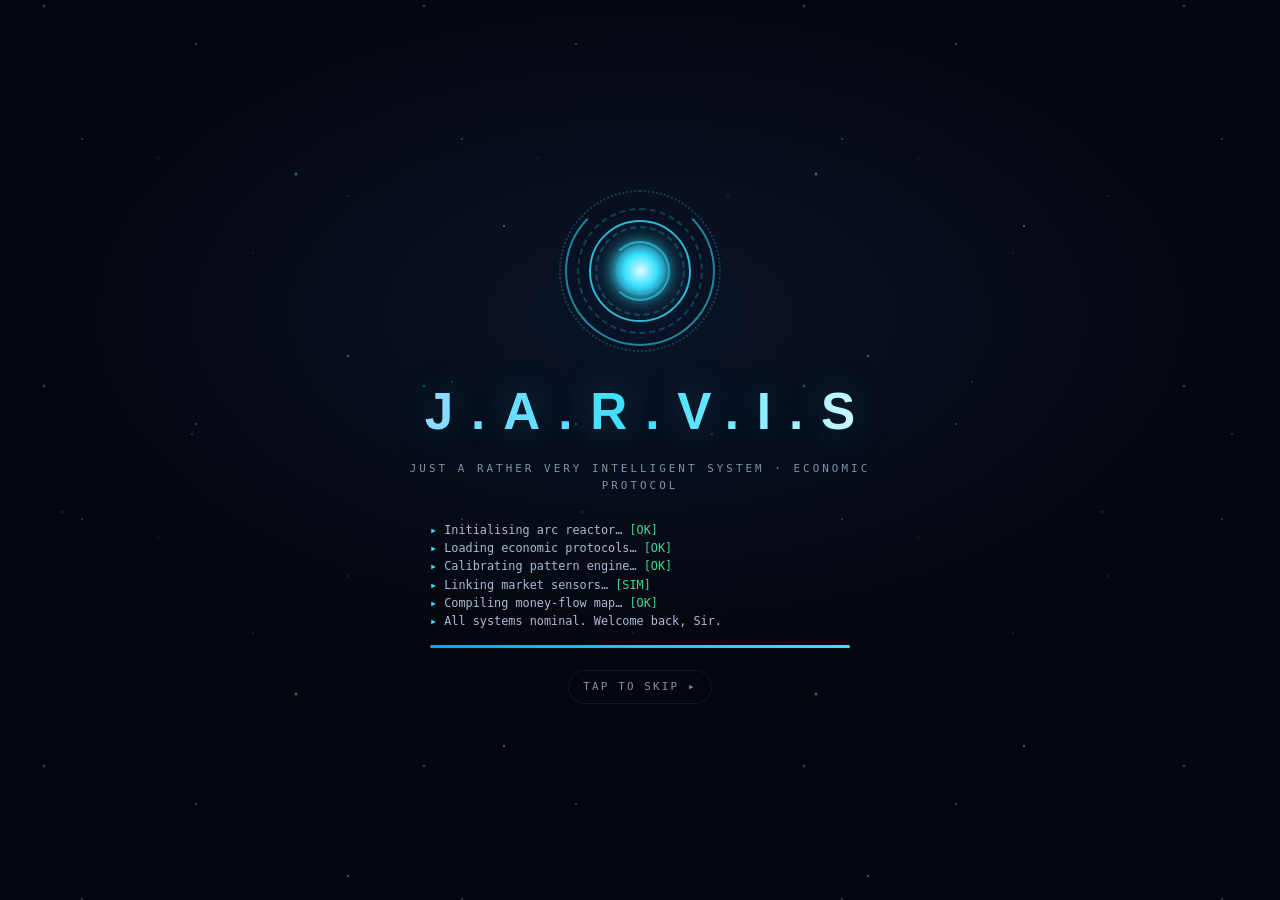
==== index.html @ fd14f26d "Initial commit: J.A.R.V.I.S rule-based financial intelligence dashboard A single-user, zero-AI-API p" ====
<!DOCTYPE html>
<html lang="en">
<head>
<meta charset="UTF-8">
<meta name="viewport" content="width=device-width, initial-scale=1.0">
<title>J.A.R.V.I.S — Economic Intelligence</title>
<meta name="description" content="JARVIS — a personal economic intelligence assistant. Tracks news, connects patterns, follows the big money and drafts investing research.">
<meta name="theme-color" content="#04060d">
<meta http-equiv="Content-Security-Policy" content="default-src 'self'; script-src 'self'; style-src 'self' 'unsafe-inline' https://fonts.googleapis.com; font-src https://fonts.gstatic.com; img-src 'self' data: blob:; connect-src 'self' http://localhost:5510 https://api.allorigins.win https://corsproxy.io https://api.rss2json.com https://query1.finance.yahoo.com https://www.amfiindia.com; object-src 'none'; base-uri 'self'; form-action 'self';">
<link rel="icon" href="data:image/svg+xml,%3Csvg xmlns='http://www.w3.org/2000/svg' viewBox='0 0 32 32'%3E%3Ccircle cx='16' cy='16' r='13' fill='none' stroke='%2338e1ff' stroke-width='2'/%3E%3Ccircle cx='16' cy='16' r='6' fill='%2338e1ff'/%3E%3C/svg%3E">
<link rel="preconnect" href="https://fonts.googleapis.com">
<link rel="preconnect" href="https://fonts.gstatic.com" crossorigin>
<link href="https://fonts.googleapis.com/css2?family=Orbitron:wght@500;700;800;900&family=Rajdhani:wght@400;500;600;700&family=JetBrains+Mono:wght@400;600;700&display=swap" rel="stylesheet">
<link rel="stylesheet" href="css/main.css">
<link rel="stylesheet" href="css/fx.css">
</head>
<body data-palette="#0096b8,#bd8a16,#8a63f0,#e0489a,#3b82f6,#0da271">

<!-- ==================== SVG ICON SPRITE ==================== -->
<svg width="0" height="0" style="position:absolute" aria-hidden="true">
  <defs>
    <symbol id="i-grid" viewBox="0 0 24 24"><path fill="none" stroke="currentColor" stroke-width="1.8" stroke-linecap="round" d="M4 4h6v6H4zM14 4h6v6h-6zM4 14h6v6H4zM14 14h6v6h-6z"/></symbol>
    <symbol id="i-satellite" viewBox="0 0 24 24"><path fill="none" stroke="currentColor" stroke-width="1.8" stroke-linecap="round" stroke-linejoin="round" d="M12 3v3m0 12v3M3 12h3m12 0h3M6.3 6.3l2.1 2.1m7.2 7.2 2.1 2.1m0-11.4-2.1 2.1m-7.2 7.2-2.1 2.1"/><circle cx="12" cy="12" r="3.2" fill="none" stroke="currentColor" stroke-width="1.8"/></symbol>
    <symbol id="i-network" viewBox="0 0 24 24"><circle cx="5" cy="6" r="2.2" fill="none" stroke="currentColor" stroke-width="1.8"/><circle cx="19" cy="6" r="2.2" fill="none" stroke="currentColor" stroke-width="1.8"/><circle cx="12" cy="18" r="2.2" fill="none" stroke="currentColor" stroke-width="1.8"/><path fill="none" stroke="currentColor" stroke-width="1.8" d="m6.7 7.6 3.9 8.2m6.7-8.2-3.9 8.2M7.2 6h9.6"/></symbol>
    <symbol id="i-flow" viewBox="0 0 24 24"><path fill="none" stroke="currentColor" stroke-width="1.8" stroke-linecap="round" stroke-linejoin="round" d="M4 7h12m0 0-3-3m3 3-3 3M20 17H8m0 0 3-3m-3 3 3 3"/></symbol>
    <symbol id="i-bulb" viewBox="0 0 24 24"><path fill="none" stroke="currentColor" stroke-width="1.8" stroke-linecap="round" stroke-linejoin="round" d="M9 18h6m-5 3h4M12 3a6 6 0 0 0-4 10.5c.8.7 1 1.6 1 2.5h6c0-.9.2-1.8 1-2.5A6 6 0 0 0 12 3Z"/></symbol>
    <symbol id="i-wallet" viewBox="0 0 24 24"><path fill="none" stroke="currentColor" stroke-width="1.8" stroke-linejoin="round" d="M3 7a2 2 0 0 1 2-2h12a2 2 0 0 1 2 2v1h-6a3 3 0 0 0 0 6h6v1a2 2 0 0 1-2 2H5a2 2 0 0 1-2-2V7Z"/><path fill="none" stroke="currentColor" stroke-width="1.8" d="M21 10v4h-8a2 2 0 1 1 0-4h8Z"/></symbol>
    <symbol id="i-mic" viewBox="0 0 24 24"><rect x="9" y="3" width="6" height="11" rx="3" fill="none" stroke="currentColor" stroke-width="1.8"/><path fill="none" stroke="currentColor" stroke-width="1.8" stroke-linecap="round" d="M5 11a7 7 0 0 0 14 0M12 18v3"/></symbol>
    <symbol id="i-send" viewBox="0 0 24 24"><path fill="none" stroke="currentColor" stroke-width="1.8" stroke-linejoin="round" d="m4 12 16-7-4.5 14L11 13l-7-1Z"/><path fill="none" stroke="currentColor" stroke-width="1.8" d="M11 13l9-8"/></symbol>
    <symbol id="i-gear" viewBox="0 0 24 24"><circle cx="12" cy="12" r="3" fill="none" stroke="currentColor" stroke-width="1.8"/><path fill="none" stroke="currentColor" stroke-width="1.8" stroke-linecap="round" d="M12 2.5v3m0 13v3M4.9 4.9l2.1 2.1m10 10 2.1 2.1M2.5 12h3m13 0h3M4.9 19.1 7 17m10-10 2.1-2.1"/></symbol>
    <symbol id="i-x" viewBox="0 0 24 24"><path fill="none" stroke="currentColor" stroke-width="2" stroke-linecap="round" d="M6 6l12 12M18 6 6 18"/></symbol>
    <symbol id="i-plus" viewBox="0 0 24 24"><path fill="none" stroke="currentColor" stroke-width="2" stroke-linecap="round" d="M12 5v14M5 12h14"/></symbol>
    <symbol id="i-trash" viewBox="0 0 24 24"><path fill="none" stroke="currentColor" stroke-width="1.8" stroke-linecap="round" stroke-linejoin="round" d="M4 7h16M9 7V5a1 1 0 0 1 1-1h4a1 1 0 0 1 1 1v2m3 0-1 13H7L6 7m4 4v6m4-6v6"/></symbol>
    <symbol id="i-search" viewBox="0 0 24 24"><circle cx="11" cy="11" r="6.5" fill="none" stroke="currentColor" stroke-width="1.8"/><path stroke="currentColor" stroke-width="1.8" stroke-linecap="round" d="m16.5 16.5 4 4"/></symbol>
    <symbol id="i-refresh" viewBox="0 0 24 24"><path fill="none" stroke="currentColor" stroke-width="1.8" stroke-linecap="round" stroke-linejoin="round" d="M20 12a8 8 0 1 1-2.34-5.66M20 4v4h-4"/></symbol>
    <symbol id="i-vol" viewBox="0 0 24 24"><path fill="none" stroke="currentColor" stroke-width="1.8" stroke-linejoin="round" d="M4 9v6h4l5 4V5L8 9H4Z"/><path fill="none" stroke="currentColor" stroke-width="1.8" stroke-linecap="round" d="M16 9a4 4 0 0 1 0 6m2.5-8.5a7.5 7.5 0 0 1 0 11"/></symbol>
    <symbol id="i-vol-off" viewBox="0 0 24 24"><path fill="none" stroke="currentColor" stroke-width="1.8" stroke-linejoin="round" d="M4 9v6h4l5 4V5L8 9H4Z"/><path fill="none" stroke="currentColor" stroke-width="1.8" stroke-linecap="round" d="m16 9 5 6m0-6-5 6"/></symbol>
    <symbol id="i-up" viewBox="0 0 24 24"><path fill="none" stroke="currentColor" stroke-width="1.8" stroke-linecap="round" stroke-linejoin="round" d="M4 17 10 11l4 4 6-7m0 0h-4.5M20 8v4.5"/></symbol>
    <symbol id="i-down" viewBox="0 0 24 24"><path fill="none" stroke="currentColor" stroke-width="1.8" stroke-linecap="round" stroke-linejoin="round" d="M4 7l6 6 4-4 6 7m0 0h-4.5m4.5 0v-4.5"/></symbol>
    <symbol id="i-alert" viewBox="0 0 24 24"><path fill="none" stroke="currentColor" stroke-width="1.8" stroke-linejoin="round" d="M12 4 2.8 19.5h18.4L12 4Z"/><path stroke="currentColor" stroke-width="1.8" stroke-linecap="round" d="M12 10v4"/><circle cx="12" cy="16.8" r="0.4" fill="currentColor" stroke="currentColor"/></symbol>
    <symbol id="i-spark" viewBox="0 0 24 24"><path fill="none" stroke="currentColor" stroke-width="1.8" stroke-linejoin="round" d="M12 3l1.8 5.7L19.5 10l-5.7 1.8L12 17.5l-1.8-5.7L4.5 10l5.7-1.3L12 3Z"/><path fill="none" stroke="currentColor" stroke-width="1.6" stroke-linejoin="round" d="M18.5 15.5l.8 2.2 2.2.8-2.2.8-.8 2.2-.8-2.2-2.2-.8 2.2-.8.8-2.2Z"/></symbol>
    <symbol id="i-link" viewBox="0 0 24 24"><path fill="none" stroke="currentColor" stroke-width="1.8" stroke-linecap="round" d="M10 14a4 4 0 0 0 6 .4l3-3a4 4 0 0 0-5.6-5.6l-1.6 1.6M14 10a4 4 0 0 0-6-.4l-3 3a4 4 0 0 0 5.6 5.6l1.6-1.6"/></symbol>
    <symbol id="i-shield" viewBox="0 0 24 24"><path fill="none" stroke="currentColor" stroke-width="1.8" stroke-linejoin="round" d="M12 3 5 6v5c0 5 3 8.4 7 10 4-1.6 7-5 7-10V6l-7-3Z"/><path fill="none" stroke="currentColor" stroke-width="1.8" stroke-linecap="round" stroke-linejoin="round" d="m9 12 2 2 4-4"/></symbol>
    <symbol id="i-clockicon" viewBox="0 0 24 24"><circle cx="12" cy="12" r="8.5" fill="none" stroke="currentColor" stroke-width="1.8"/><path fill="none" stroke="currentColor" stroke-width="1.8" stroke-linecap="round" d="M12 7.5V12l3 2"/></symbol>
    <symbol id="i-chev" viewBox="0 0 24 24"><path fill="none" stroke="currentColor" stroke-width="2" stroke-linecap="round" stroke-linejoin="round" d="m9 6 6 6-6 6"/></symbol>
    <symbol id="i-globe" viewBox="0 0 24 24"><circle cx="12" cy="12" r="8.5" fill="none" stroke="currentColor" stroke-width="1.8"/><path fill="none" stroke="currentColor" stroke-width="1.6" d="M3.5 12h17M12 3.5c-2.5 2.3-3.8 5.2-3.8 8.5s1.3 6.2 3.8 8.5c2.5-2.3 3.8-5.2 3.8-8.5S14.5 5.8 12 3.5Z"/></symbol>
    <symbol id="i-bank" viewBox="0 0 24 24"><path fill="none" stroke="currentColor" stroke-width="1.8" stroke-linejoin="round" d="M3 9.5 12 4l9 5.5M5 10v7m4.6-7v7m4.8-7v7M19 10v7M3 20h18"/></symbol>
    <symbol id="i-chat" viewBox="0 0 24 24"><path fill="none" stroke="currentColor" stroke-width="1.8" stroke-linejoin="round" d="M4 6a2 2 0 0 1 2-2h12a2 2 0 0 1 2 2v9a2 2 0 0 1-2 2H9l-5 4V6Z"/></symbol>
    <symbol id="i-target" viewBox="0 0 24 24"><circle cx="12" cy="12" r="8.5" fill="none" stroke="currentColor" stroke-width="1.8"/><circle cx="12" cy="12" r="4.5" fill="none" stroke="currentColor" stroke-width="1.8"/><circle cx="12" cy="12" r="1.2" fill="currentColor"/></symbol>
  </defs>
</svg>

<!-- ==================== BOOT SEQUENCE ==================== -->
<div id="boot" role="status" aria-live="polite">
  <div class="boot-stars" aria-hidden="true"></div>
  <div class="boot-core">
    <div class="reactor xl" aria-hidden="true">
      <span class="ring r1"></span><span class="ring r2"></span><span class="ring r3"></span>
      <span class="core"></span>
      <span class="tick t1"></span><span class="tick t2"></span><span class="tick t3"></span>
    </div>
    <h1 class="boot-title">J.A.R.V.I.S</h1>
    <p class="boot-sub">JUST A RATHER VERY INTELLIGENT SYSTEM · ECONOMIC PROTOCOL</p>
    <div class="boot-log mono" id="bootLog"></div>
    <div class="boot-bar"><i id="bootBar"></i></div>
    <button class="boot-skip mono" id="bootSkip" type="button">TAP TO SKIP ▸</button>
  </div>
</div>

<!-- ==================== AMBIENT BACKGROUND ==================== -->
<canvas id="bgParticles" aria-hidden="true"></canvas>
<div class="bg-grid" aria-hidden="true"></div>
<div class="aurora a1" aria-hidden="true"></div>
<div class="aurora a2" aria-hidden="true"></div>
<div class="aurora a3" aria-hidden="true"></div>
<div class="scanline" aria-hidden="true"></div>
<div id="cursorGlow" aria-hidden="true"></div>
<div id="cursorDot" aria-hidden="true"></div>

<!-- ==================== APP SHELL ==================== -->
<div id="app" class="app" hidden>

  <!-- SIDEBAR -->
  <aside class="sidebar glass" aria-label="Primary navigation">
    <a class="brand" href="#command" aria-label="JARVIS home">
      <span class="reactor sm" aria-hidden="true"><span class="ring r1"></span><span class="ring r2"></span><span class="core"></span></span>
      <span class="brand-text">
        <b class="display">JARVIS</b>
        <i class="mono">ECON.SYS v4.2</i>
      </span>
    </a>
    <nav class="side-nav">
      <button class="nav-item active" data-view="command"><svg class="ic"><use href="#i-grid"/></svg><span>Command Center</span><i class="nav-glow"></i></button>
      <button class="nav-item" data-view="intel"><svg class="ic"><use href="#i-satellite"/></svg><span>Intel Feed</span><i class="nav-glow"></i></button>
      <button class="nav-item" data-view="patterns"><svg class="ic"><use href="#i-network"/></svg><span>Patterns</span><i class="nav-glow"></i></button>
      <button class="nav-item" data-view="flows"><svg class="ic"><use href="#i-flow"/></svg><span>Money Flow</span><i class="nav-glow"></i></button>
      <button class="nav-item" data-view="ideas"><svg class="ic"><use href="#i-bulb"/></svg><span>Ideas Lab</span><i class="nav-glow"></i></button>
      <button class="nav-item" data-view="portfolio"><svg class="ic"><use href="#i-wallet"/></svg><span>My Money</span><i class="nav-glow"></i></button>
    </nav>
    <div class="side-foot">
      <div class="sys-meter">
        <div class="sys-row mono"><span>PATTERN ENGINE</span><b id="sysPatterns">—</b></div>
        <div class="sys-row mono"><span>SIGNALS</span><b id="sysSignals">—</b></div>
        <div class="sys-row mono"><span>CAPITAL TRACKED</span><b id="sysCapital">—</b></div>
      </div>
      <p class="side-note mono">FOR RESEARCH & EDUCATION.<br>NOT FINANCIAL ADVICE.</p>
    </div>
  </aside>

  <!-- MAIN COLUMN -->
  <div class="main-col">
    <header class="topbar glass">
      <div class="tb-left">
        <span class="crumb mono">SYS ▸</span>
        <h1 id="viewTitle" class="display">COMMAND CENTER</h1>
      </div>
      <div class="ticker" aria-label="Market ticker (simulated)">
        <div class="ticker-track" id="tickerTrack"></div>
        <span class="ticker-fade l" aria-hidden="true"></span>
        <span class="ticker-fade r" aria-hidden="true"></span>
      </div>
      <div class="tb-right">
        <span class="mode-chip mono" id="modeChip" title="Data mode">SIM FEED</span>
        <span class="clock mono" id="clock" aria-label="Current time">--:--:--</span>
        <button class="icon-btn" id="btnSundayReview" aria-label="Sunday review" title="Sunday review — weekly calibration check"><svg class="ic"><use href="#i-clockicon"/></svg></button>
        <button class="icon-btn" id="btnVoice" aria-label="Toggle JARVIS voice" aria-pressed="false" title="JARVIS voice"><svg class="ic"><use href="#i-vol-off"/></svg></button>
        <button class="icon-btn" id="btnSettings" aria-label="Settings" title="Settings"><svg class="ic"><use href="#i-gear"/></svg></button>
        <button class="icon-btn chat-fab-inline" id="btnChatToggle" aria-label="Toggle JARVIS chat" title="JARVIS chat"><svg class="ic"><use href="#i-chat"/></svg></button>
      </div>
    </header>

    <main id="views" tabindex="-1">

      <!-- ============ VIEW: COMMAND CENTER ============ -->
      <section id="view-command" class="view active" aria-label="Command center">
        <div class="greet reveal">
          <h2 class="greet-line display" id="greetLine">Good evening, Sir.</h2>
          <p class="greet-sub" id="greetSub">Calibrating economic sensors…</p>
          <div class="chip-row" id="greetChips"></div>
        </div>

        <div class="kpi-row" id="kpiRow"></div>

        <div class="grid cc-grid">
          <article class="panel glass tilt sheen reveal cc-radar">
            <header class="panel-head">
              <h3><svg class="ic"><use href="#i-target"/></svg> SECTOR RADAR</h3>
              <span class="panel-tag mono" id="radarTag">LIVE SWEEP</span>
            </header>
            <div class="radar-wrap">
              <canvas id="radarCanvas" role="img" aria-label="Radar of sector activity"></canvas>
              <div class="radar-tip mono" id="radarTip" hidden></div>
            </div>
            <div class="legend" id="radarLegend"></div>
          </article>

          <article class="panel glass tilt sheen reveal cc-flows">
            <header class="panel-head">
              <h3><svg class="ic"><use href="#i-flow"/></svg> WHERE THE BIG MONEY IS GOING</h3>
              <button class="link-btn mono" data-goto="flows">FULL MAP <svg class="ic"><use href="#i-chev"/></svg></button>
            </header>
            <div class="flowbars" id="miniFlows"></div>
          </article>

          <article class="panel glass tilt sheen reveal cc-patterns">
            <header class="panel-head">
              <h3><svg class="ic"><use href="#i-network"/></svg> PATTERNS DETECTED</h3>
              <button class="link-btn mono" data-goto="patterns">ALL <svg class="ic"><use href="#i-chev"/></svg></button>
            </header>
            <div class="stack" id="topPatterns"></div>
          </article>

          <article class="panel glass tilt sheen reveal cc-ideas">
            <header class="panel-head">
              <h3><svg class="ic"><use href="#i-bulb"/></svg> PRIME OPPORTUNITIES</h3>
              <button class="link-btn mono" data-goto="ideas">IDEAS LAB <svg class="ic"><use href="#i-chev"/></svg></button>
            </header>
            <div class="stack" id="topIdeas"></div>
          </article>

          <article class="panel glass tilt sheen reveal cc-intel">
            <header class="panel-head">
              <h3><svg class="ic"><use href="#i-satellite"/></svg> HIGH-IMPACT INTEL</h3>
              <button class="link-btn mono" data-goto="intel">FEED <svg class="ic"><use href="#i-chev"/></svg></button>
            </header>
            <div class="stack" id="topIntel"></div>
          </article>

          <article class="panel glass tilt sheen reveal cc-honesty">
            <header class="panel-head">
              <h3><svg class="ic"><use href="#i-shield"/></svg> HONESTY PANEL</h3>
              <span class="panel-tag mono" id="honestyEngineTag"></span>
            </header>
            <div id="honestyCaveat"></div>
            <div id="honestyMetrics"></div>
            <div class="gauge-wrap" style="margin-top:12px">
              <div class="gauge-label">LOCAL STORAGE USED</div>
              <div class="gauge"><i id="quotaGauge"></i></div>
            </div>
            <div class="stack" id="honestyAlerts" style="margin-top:12px"></div>
          </article>

          <article class="panel glass tilt sheen reveal cc-threats">
            <header class="panel-head">
              <h3><svg class="ic"><use href="#i-alert"/></svg> THREAT BOARD</h3>
              <span class="panel-tag mono">BEARISH CLUSTERS</span>
            </header>
            <div class="stack" id="threatBoard"></div>
          </article>
        </div>
      </section>

      <!-- ============ VIEW: INTEL FEED ============ -->
      <section id="view-intel" class="view" aria-label="Intelligence feed">
        <div class="toolbar glass reveal">
          <div class="chip-row" id="intelFilters" role="tablist" aria-label="Filter news by category"></div>
          <div class="toolbar-right">
            <label class="search-box" for="intelSearch">
              <svg class="ic" aria-hidden="true"><use href="#i-search"/></svg>
              <input id="intelSearch" type="search" placeholder="Search signals, entities, sectors…" autocomplete="off">
            </label>
            <button class="btn btn-primary" id="btnLive"><svg class="ic"><use href="#i-refresh"/></svg><span>FETCH LIVE</span></button>
          </div>
        </div>
        <p class="feed-meta mono reveal" id="intelMeta"></p>
        <div class="intel-list" id="intelList"></div>
        <details class="quarantine-box glass" id="intelQuarantine" hidden></details>
      </section>

      <!-- ============ VIEW: PATTERNS ============ -->
      <section id="view-patterns" class="view" aria-label="Pattern detection">
        <div class="view-intro reveal">
          <h2 class="display">CONNECTING THE DOTS</h2>
          <p>Signals that repeat across independent sources form patterns. Patterns show where conviction — and capital — is quietly building.</p>
        </div>
        <article class="panel glass tilt sheen reveal" id="crossCurrentPanel" hidden>
          <header class="panel-head">
            <h3><svg class="ic"><use href="#i-target"/></svg> CROSS-CURRENTS</h3>
            <span class="panel-tag mono">DISAGREEMENT, NOT AVERAGED</span>
          </header>
          <div class="crosscurrent" id="crossCurrentBody"></div>
        </article>

        <article class="panel glass tilt sheen reveal">
          <header class="panel-head">
            <h3><svg class="ic"><use href="#i-alert"/></svg> ANOMALIES THIS SESSION</h3>
            <span class="panel-tag mono">SONAR — READ-ONLY, NOT YET ALERTING</span>
          </header>
          <div id="sonarBody"></div>
        </article>

        <article class="panel glass tilt sheen reveal">
          <header class="panel-head">
            <h3><svg class="ic"><use href="#i-globe"/></svg> SCENARIO STRESS TEST</h3>
            <span class="panel-tag mono" id="causalCountTag"></span>
          </header>
          <p class="feed-meta mono" style="margin-bottom:10px">Propagate a macro shock one step through the causal graph to your holdings. Net-average direction only — no magnitude, no feedback loops.</p>
          <div class="mirror-strip" style="margin-bottom:12px">
            <label class="mono" style="font-size:.72rem;color:var(--txt-2)">SHOCK
              <select id="scenarioSelect" style="margin-left:8px;min-height:38px"></select>
            </label>
            <button class="btn btn-ghost" id="btnRunScenario">RUN</button>
          </div>
          <div id="scenarioResult"></div>
          <details class="quarantine-box glass" style="margin-top:14px">
            <summary>All causal edges</summary>
            <div class="table-wrap causal-table-wrap" style="margin-top:8px">
              <table class="data-table" aria-label="Causal graph edges">
                <thead><tr><th>FROM</th><th>TO</th><th>SIGN</th><th class="num">LAG</th><th>WHY</th></tr></thead>
                <tbody id="causalBody"></tbody>
              </table>
            </div>
          </details>
        </article>

        <div class="pattern-grid" id="patternList"></div>
      </section>

      <!-- ============ VIEW: MONEY FLOW ============ -->
      <section id="view-flows" class="view" aria-label="Money flow map">
        <div class="view-intro reveal">
          <h2 class="display">FOLLOW THE MONEY</h2>
          <p>Every disclosed rupee and dollar in the feed, traced from its source to the sector it lands in.</p>
        </div>
        <div class="kpi-row" id="flowStats"></div>
        <div class="grid flow-grid">
          <article class="panel glass tilt sheen reveal">
            <header class="panel-head">
              <h3><svg class="ic"><use href="#i-flow"/></svg> CAPITAL DESTINATIONS</h3>
              <span class="panel-tag mono">BY DISCLOSED VALUE</span>
            </header>
            <div class="flowbars lg" id="flowChart"></div>
          </article>
          <article class="panel glass tilt sheen reveal">
            <header class="panel-head">
              <h3><svg class="ic"><use href="#i-bank"/></svg> SOURCES OF CAPITAL</h3>
            </header>
            <div class="donut-wrap">
              <canvas id="flowDonut" role="img" aria-label="Donut chart of capital sources"></canvas>
              <div class="donut-center" id="flowDonutCenter"></div>
            </div>
            <div class="legend" id="flowDonutLegend"></div>
          </article>
        </div>
        <article class="panel glass reveal">
          <header class="panel-head"><h3><svg class="ic"><use href="#i-globe"/></svg> FLOW LEDGER</h3></header>
          <div class="table-wrap">
            <table class="data-table" id="flowTable">
              <thead><tr><th>SOURCE</th><th>DESTINATION</th><th class="num">AMOUNT</th><th>SIGNAL</th></tr></thead>
              <tbody id="flowTableBody"></tbody>
            </table>
          </div>
          <p class="feed-meta mono" id="flowRateNote" style="margin-top:2px"></p>
        </article>
      </section>

      <!-- ============ VIEW: IDEAS ============ -->
      <section id="view-ideas" class="view" aria-label="Investment ideas lab">
        <div class="disclaimer glass reveal" role="note">
          <svg class="ic" aria-hidden="true"><use href="#i-shield"/></svg>
          <p><b>Research protocol, Sir — not orders.</b> These are machine-drafted theses from news patterns, for education. Verify fundamentals & valuations before deploying capital. Markets carry risk of loss.</p>
        </div>
        <div class="watch-strip glass reveal" id="watchStrip" hidden>
          <span class="mono ws-label">WATCHLIST ▸</span><div class="chip-row" id="watchChips"></div>
        </div>
        <div class="grid mirror-grid reveal">
          <article class="panel glass tilt sheen reveal">
            <header class="panel-head">
              <h3><svg class="ic"><use href="#i-bulb"/></svg> PREDICTION BOOK</h3>
              <button class="link-btn mono" id="btnNewPrediction">+ NEW</button>
            </header>
            <p class="feed-meta mono" id="brierSummary"></p>
            <div class="stack" id="predictionsList"></div>
          </article>
          <article class="panel glass tilt sheen reveal">
            <header class="panel-head">
              <h3><svg class="ic"><use href="#i-spark"/></svg> JOURNAL</h3>
              <button class="link-btn mono" id="btnNewJournal">+ NEW</button>
            </header>
            <div class="stack journal-list" id="journalList"></div>
          </article>
        </div>
        <div class="idea-grid" id="ideaGrid"></div>
      </section>

      <!-- ============ VIEW: PORTFOLIO ============ -->
      <section id="view-portfolio" class="view" aria-label="Portfolio and money manager">
        <div class="pf-hero glass tilt sheen reveal">
          <div class="pf-hero-main">
            <p class="mono pf-label">NET WORTH UNDER MANAGEMENT</p>
            <h2 class="pf-value display money" id="nwValue">₹0</h2>
            <p class="pf-delta mono" id="nwDelta">Add holdings and I shall keep the books, Sir.</p>
          </div>
          <div class="pf-hero-actions">
            <button class="btn btn-primary" id="btnAddHolding"><svg class="ic"><use href="#i-plus"/></svg><span>ADD HOLDING</span></button>
            <button class="btn btn-ghost" id="btnDemoPf"><svg class="ic"><use href="#i-spark"/></svg><span>LOAD DEMO BOOK</span></button>
          </div>
        </div>

        <article class="panel glass tilt sheen reveal" style="margin-bottom:18px">
          <header class="panel-head">
            <h3><svg class="ic"><use href="#i-globe"/></svg> TRADE LEDGER</h3>
            <span class="panel-tag mono">ZERODHA TRADEBOOK CSV</span>
          </header>
          <div class="mirror-strip">
            <button class="btn btn-ghost" id="btnImportLedger"><svg class="ic"><use href="#i-refresh"/></svg> IMPORT CSV</button>
            <input type="file" id="ledgerFileInput" accept=".csv,text/csv" hidden aria-hidden="true">
            <span class="mirror-count" id="ledgerImportStatus"></span>
          </div>
          <p class="feed-meta mono" id="ledgerSummary"></p>
        </article>

        <div class="grid mirror-grid" style="margin-bottom:18px">
          <article class="panel glass tilt sheen reveal">
            <header class="panel-head">
              <h3><svg class="ic"><use href="#i-refresh"/></svg> EOD QUOTES</h3>
              <span class="panel-tag mono">NSE BHAVCOPY CSV</span>
            </header>
            <div class="mirror-strip">
              <button class="btn btn-ghost" id="btnImportBhavcopy"><svg class="ic"><use href="#i-refresh"/></svg> IMPORT BHAVCOPY</button>
              <input type="file" id="bhavcopyFileInput" accept=".csv,text/csv" hidden aria-hidden="true">
              <button class="btn btn-ghost" id="btnSyncLivePrices" title="Live per-symbol quotes via the local relay — needs node relay.js running"><svg class="ic"><use href="#i-refresh"/></svg> SYNC LIVE PRICES</button>
            </div>
            <p class="feed-meta mono" id="eodStatus">No EOD prices imported yet.</p>
            <p class="feed-meta mono" id="livePriceStatus">Live sync: relay not detected — run <code>node relay.js</code> for real-time quotes.</p>
          </article>

          <article class="panel glass tilt sheen reveal">
            <header class="panel-head">
              <h3><svg class="ic"><use href="#i-target"/></svg> COUNTERFACTUAL — VS NIFTY</h3>
              <span class="panel-tag mono">2 OF 3 LANES</span>
            </header>
            <div class="field-row">
              <div class="field"><label>Today's Nifty 50 level <input id="niftyLevelInput" type="number" min="0" step="any" placeholder="26414"></label></div>
            </div>
            <button class="btn btn-ghost" id="btnLogNifty" style="width:100%;margin-bottom:10px">LOG TODAY'S LEVEL</button>
            <p class="feed-meta mono" id="counterfactualResult"></p>
            <p class="crosscurrent-note">A third lane (paper ideas, if you'd have invested in every drafted thesis) needs idea-formation-date price tracking — deferred to Sprint 14's narrative-age work.</p>
          </article>
        </div>

        <div class="grid pf-grid">
          <article class="panel glass tilt sheen reveal pf-holdings">
            <header class="panel-head">
              <h3><svg class="ic"><use href="#i-wallet"/></svg> HOLDINGS LEDGER</h3>
              <span class="panel-tag mono" id="pfCount"></span>
            </header>
            <div class="table-wrap">
              <table class="data-table" aria-label="Holdings">
                <thead><tr><th>ASSET</th><th>CLASS</th><th class="num">QTY</th><th class="num">AVG BUY</th><th class="num">PRICE</th><th class="num">VALUE</th><th class="num">P&L</th><th></th></tr></thead>
                <tbody id="holdingsBody"></tbody>
              </table>
            </div>
            <div class="empty-state" id="pfEmpty">
              <div class="reactor sm dim" aria-hidden="true"><span class="ring r1"></span><span class="ring r2"></span><span class="core"></span></div>
              <p>The ledger is empty, Sir. Add your first holding — or load a demo book to see me work.</p>
            </div>
          </article>

          <article class="panel glass tilt sheen reveal">
            <header class="panel-head"><h3><svg class="ic"><use href="#i-target"/></svg> ALLOCATION</h3></header>
            <div class="donut-wrap">
              <canvas id="allocDonut" role="img" aria-label="Donut chart of portfolio allocation"></canvas>
              <div class="donut-center" id="allocDonutCenter"></div>
            </div>
            <div class="legend" id="allocLegend"></div>
          </article>

          <article class="panel glass tilt sheen reveal">
            <header class="panel-head"><h3><svg class="ic"><use href="#i-up"/></svg> SIP PROJECTOR</h3></header>
            <div class="sip-controls">
              <label>Monthly SIP <output class="mono" id="sipAmtOut">₹10,000</output>
                <input type="range" id="sipAmt" min="1000" max="200000" step="1000" value="10000"></label>
              <label>Years <output class="mono" id="sipYrsOut">10</output>
                <input type="range" id="sipYrs" min="1" max="30" step="1" value="10"></label>
              <label>Expected CAGR <output class="mono" id="sipRateOut">12%</output>
                <input type="range" id="sipRate" min="4" max="24" step="0.5" value="12"></label>
            </div>
            <div class="sip-result">
              <div><p class="mono lbl">INVESTED</p><b class="mono" id="sipInvested">—</b></div>
              <div><p class="mono lbl">PROJECTED VALUE</p><b class="mono gold" id="sipFuture">—</b></div>
              <div><p class="mono lbl">WEALTH GAIN</p><b class="mono green" id="sipGain">—</b></div>
            </div>
            <canvas id="sipChart" role="img" aria-label="SIP growth projection chart"></canvas>
          </article>

          <article class="panel glass tilt sheen reveal">
            <header class="panel-head"><h3><svg class="ic"><use href="#i-shield"/></svg> CASH ENGINE</h3></header>
            <div class="budget-form">
              <label>Monthly income <input type="number" id="bIncome" min="0" placeholder="80000" inputmode="numeric"></label>
              <label>Monthly expenses <input type="number" id="bExpense" min="0" placeholder="45000" inputmode="numeric"></label>
            </div>
            <div class="gauge-wrap">
              <div class="gauge"><i id="savingsGauge"></i></div>
              <p class="mono gauge-label" id="savingsLabel">Enter your cash flows, Sir.</p>
            </div>
            <div class="stack" id="pfInsights"></div>
          </article>

          <article class="panel glass tilt sheen reveal">
            <header class="panel-head">
              <h3><svg class="ic"><use href="#i-target"/></svg> GOALS</h3>
              <button class="link-btn mono" id="btnAddGoal">+ NEW GOAL</button>
            </header>
            <div class="stack" id="goalsList"></div>
          </article>

          <article class="panel glass tilt sheen reveal">
            <header class="panel-head">
              <h3><svg class="ic"><use href="#i-bank"/></svg> TAX ESTIMATOR</h3>
              <span class="panel-tag mono" id="taxAsOfTag"></span>
            </header>
            <div class="field-row">
              <div class="field"><label>Asset class <select id="taxAssetClass"></select></label></div>
              <div class="field"><label>Holding period (months) <input id="taxHoldingMonths" type="number" min="0" step="1" placeholder="14"></label></div>
            </div>
            <div class="field"><label>Realised gain ₹ <input id="taxGain" type="number" min="0" step="any" placeholder="50000"></label></div>
            <button class="btn btn-ghost" id="btnComputeTax" style="width:100%;margin-top:4px">ESTIMATE TAX</button>
            <p class="feed-meta mono" id="taxResult" style="margin-top:10px"></p>
            <p class="crosscurrent-note" style="margin-top:8px">Illustrative only, not tax advice — verify against the current Finance Act or your CA before filing.</p>
          </article>
        </div>
      </section>
    </main>
  </div>

  <!-- ==================== JARVIS CHAT DOCK ==================== -->
  <aside class="chatdock glass" id="chatDock" aria-label="JARVIS assistant">
    <header class="chat-head">
      <div class="chat-id">
        <span class="reactor sm" id="jarvisOrb" aria-hidden="true"><span class="ring r1"></span><span class="ring r2"></span><span class="core"></span></span>
        <div>
          <b class="display">J.A.R.V.I.S</b>
          <p class="mono" id="jarvisStatus">ONLINE · ECONOMIC PROTOCOLS ACTIVE</p>
        </div>
      </div>
      <div class="wave" id="jarvisWave" aria-hidden="true"><i></i><i></i><i></i><i></i><i></i></div>
      <button class="icon-btn" id="btnChatClear" aria-label="Clear chat history" title="Clear chat history" style="width:32px;height:32px"><svg class="ic" style="width:15px;height:15px"><use href="#i-trash"/></svg></button>
      <button class="icon-btn" id="btnChatClose" aria-label="Collapse chat"><svg class="ic"><use href="#i-x"/></svg></button>
    </header>
    <div class="chat-log" id="chatLog" aria-live="polite"></div>
    <div class="chip-row chat-chips" id="quickChips"></div>
    <form class="chat-form" id="chatForm">
      <button type="button" class="icon-btn" id="btnMic" aria-label="Voice command" title="Voice command"><svg class="ic"><use href="#i-mic"/></svg></button>
      <input id="chatInput" type="text" placeholder="Ask JARVIS… e.g. “brief me”" autocomplete="off" aria-label="Message JARVIS">
      <button type="submit" class="icon-btn send" aria-label="Send"><svg class="ic"><use href="#i-send"/></svg></button>
    </form>
  </aside>

  <button class="chat-fab glass" id="chatFab" aria-label="Open JARVIS chat" hidden>
    <span class="reactor sm" aria-hidden="true"><span class="ring r1"></span><span class="ring r2"></span><span class="core"></span></span>
  </button>
</div>

<div id="toasts" aria-live="polite"></div>
<div id="tourBar" class="tour-bar glass" hidden>
  <span class="mono">TOUR IN PROGRESS</span>
  <button class="btn btn-ghost" id="btnStopTour">STOP TOUR</button>
</div>
<div id="modalRoot"></div>
<div class="chart-tip mono" id="chartTip" hidden></div>
<input type="file" id="importFileInput" accept="application/json" hidden aria-hidden="true">

<script src="js/bus.js"></script>
<script src="js/data.js"></script>
<script src="js/engine.js"></script>
<script src="js/schema.js"></script>
<script src="js/persist.js"></script>
<script src="js/tabguard.js"></script>
<script src="js/alerts.js"></script>
<script src="js/charts.js"></script>
<script src="js/fx.js"></script>
<script src="js/store.js"></script>
<script src="js/sonar.js"></script>
<script src="js/honesty.js"></script>
<script src="js/mirror.js"></script>
<script src="js/ledger.js"></script>
<script src="js/goals.js"></script>
<script src="js/tax.js"></script>
<script src="js/portfolio.js"></script>
<script src="js/quotes.js"></script>
<script src="js/counterfactual.js"></script>
<script src="js/sunday.js"></script>
<script src="js/provenance.js"></script>
<script src="js/live.js"></script>
<script src="js/brain.js"></script>
<script src="js/scenario.js"></script>
<script src="js/jarvis.js"></script>
<script src="js/app.js"></script>
</body>
</html>
---- css/main.css ----
/* ============================================================
   J.A.R.V.I.S — Economic Intelligence · core styles
   Glassmorphism system · dark sci-fi HUD
   ============================================================ */

:root{
  /* surfaces */
  --bg-0:#04060d;
  --bg-1:#070b16;
  --bg-2:#0a1020;
  /* glass */
  --glass: rgba(148,184,255,.055);
  --glass-strong: rgba(148,184,255,.10);
  --glass-line: rgba(148,197,255,.16);
  --glass-line-soft: rgba(148,197,255,.09);
  --glass-hi: rgba(255,255,255,.10);
  /* ink */
  --txt:#eaf3ff;
  --txt-2:#a9bcd6;
  --txt-3:#7e91ad;
  /* accents (UI glow — not data marks) */
  --cyan:#38e1ff;
  --cyan-2:#0ea5e9;
  --gold:#ffd166;
  --red:#ff6b7a;
  --green:#3ddc97;
  --violet:#a78bfa;
  /* data marks (validated categorical, fixed order) */
  --d1:#0096b8; --d2:#bd8a16; --d3:#8a63f0; --d4:#e0489a; --d5:#3b82f6; --d6:#0da271;
  /* type */
  --f-display:'Orbitron', 'Rajdhani', sans-serif;
  --f-ui:'Rajdhani', system-ui, sans-serif;
  --f-mono:'JetBrains Mono', ui-monospace, monospace;
  /* geometry */
  --r-lg:20px; --r-md:14px; --r-sm:10px;
  --blur:22px;
  /* motion */
  --ease-out:cubic-bezier(.22,1,.36,1);
  --ease-spring:cubic-bezier(.34,1.56,.64,1);
  --t-fast:.18s; --t-med:.3s; --t-slow:.5s;
  /* z scale */
  --z-bg:0; --z-app:10; --z-top:40; --z-glow:900; --z-modal:1000; --z-toast:1500; --z-boot:2000;
}

*{ margin:0; padding:0; box-sizing:border-box; }
html{ scrollbar-color: rgba(56,225,255,.35) transparent; }
body{
  font-family:var(--f-ui);
  font-size:16px; line-height:1.55;
  color:var(--txt);
  background:
    radial-gradient(1200px 700px at 80% -10%, rgba(14,60,120,.28), transparent 60%),
    radial-gradient(900px 600px at -10% 110%, rgba(56,20,110,.22), transparent 60%),
    linear-gradient(180deg, var(--bg-0), var(--bg-1) 45%, var(--bg-0));
  min-height:100dvh;
  overflow-x:hidden;
}
::selection{ background:rgba(56,225,255,.28); color:#fff; }
button, input, select{ font:inherit; color:inherit; }
button{ cursor:pointer; background:none; border:none; }
img, canvas{ max-width:100%; display:block; }
a{ color:var(--cyan); text-decoration:none; }
.mono{ font-family:var(--f-mono); }
.display{ font-family:var(--f-display); letter-spacing:.08em; }
.gold{ color:var(--gold); } .green{ color:var(--green); } .red{ color:var(--red); }

:focus-visible{ outline:2px solid var(--cyan); outline-offset:3px; border-radius:6px; }

/* scrollbars */
::-webkit-scrollbar{ width:9px; height:9px; }
::-webkit-scrollbar-thumb{ background:linear-gradient(var(--cyan-2), rgba(56,225,255,.25)); border-radius:99px; border:2px solid transparent; background-clip:content-box; }
::-webkit-scrollbar-track{ background:transparent; }

.ic{ width:18px; height:18px; flex:none; }

/* ============================================================ GLASS */
.glass{
  background:linear-gradient(160deg, var(--glass-strong), var(--glass) 40%, rgba(10,16,32,.35));
  -webkit-backdrop-filter:blur(var(--blur)) saturate(150%);
  backdrop-filter:blur(var(--blur)) saturate(150%);
  border:1px solid var(--glass-line);
  box-shadow:
    inset 0 1px 0 var(--glass-hi),
    inset 0 0 40px rgba(56,225,255,.03),
    0 18px 50px rgba(0,0,0,.45);
  border-radius:var(--r-lg);
}

/* ============================================================ AMBIENT BG */
#bgParticles{ position:fixed; inset:0; z-index:var(--z-bg); pointer-events:none; }
.bg-grid{
  position:fixed; inset:-2px; z-index:var(--z-bg); pointer-events:none; opacity:.5;
  background:
    linear-gradient(rgba(64,140,255,.05) 1px, transparent 1px) 0 0/44px 44px,
    linear-gradient(90deg, rgba(64,140,255,.05) 1px, transparent 1px) 0 0/44px 44px;
  mask-image:radial-gradient(ellipse 90% 80% at 50% 40%, #000 30%, transparent 75%);
}
.aurora{
  position:fixed; z-index:var(--z-bg); pointer-events:none; filter:blur(90px); opacity:.5;
  border-radius:50%;
}
.aurora.a1{ width:52vw; height:52vw; left:-14vw; top:-18vw; background:radial-gradient(circle, rgba(14,120,200,.34), transparent 65%); animation:auroraDrift 26s ease-in-out infinite alternate; }
.aurora.a2{ width:44vw; height:44vw; right:-12vw; top:26vh; background:radial-gradient(circle, rgba(120,70,220,.26), transparent 65%); animation:auroraDrift 32s ease-in-out infinite alternate-reverse; }
.aurora.a3{ width:36vw; height:36vw; left:28vw; bottom:-16vw; background:radial-gradient(circle, rgba(220,170,60,.14), transparent 65%); animation:auroraDrift 38s ease-in-out infinite alternate; }

#cursorGlow{
  position:fixed; z-index:var(--z-glow); pointer-events:none; width:520px; height:520px;
  left:0; top:0; transform:translate(-50%,-50%); mix-blend-mode:screen; opacity:0;
  background:radial-gradient(circle, rgba(56,225,255,.10), rgba(56,225,255,.03) 42%, transparent 68%);
  transition:opacity .5s ease;
}
#cursorDot{
  position:fixed; z-index:var(--z-glow); pointer-events:none; width:7px; height:7px; border-radius:50%;
  left:0; top:0; transform:translate(-50%,-50%); background:var(--cyan);
  box-shadow:0 0 12px var(--cyan), 0 0 30px rgba(56,225,255,.5); opacity:0; transition:opacity .5s ease;
}
body.has-cursor #cursorGlow, body.has-cursor #cursorDot{ opacity:1; }

.scanline{
  position:fixed; inset:0; z-index:var(--z-glow); pointer-events:none; mix-blend-mode:screen; opacity:.5; overflow:hidden;
}
.scanline::before{
  content:""; position:absolute; left:0; right:0; top:0; height:240px;
  background:linear-gradient(180deg, transparent 0%, rgba(56,225,255,.045) 48%, rgba(56,225,255,.09) 50%, rgba(56,225,255,.045) 52%, transparent 100%);
  transform:translateY(-240px); will-change:transform;
  animation:scan 7s linear infinite;
}

/* ============================================================ ARC REACTOR */
.reactor{ position:relative; display:inline-grid; place-items:center; width:44px; height:44px; }
.reactor .ring{ position:absolute; border-radius:50%; border:1.5px solid rgba(56,225,255,.55); }
.reactor .r1{ inset:0; border-top-color:transparent; animation:spin 3.2s linear infinite; }
.reactor .r2{ inset:16%; border-bottom-color:transparent; border-color:rgba(56,225,255,.8); animation:spin 2.1s linear infinite reverse; }
.reactor .r3{ inset:30%; border-left-color:transparent; animation:spin 4.5s linear infinite; }
.reactor .core{
  width:34%; height:34%; border-radius:50%;
  background:radial-gradient(circle, #dffaff 0%, var(--cyan) 45%, rgba(14,165,233,.25) 100%);
  box-shadow:0 0 14px var(--cyan), 0 0 34px rgba(56,225,255,.55);
  animation:corePulse 2.4s ease-in-out infinite;
}
.reactor.sm{ width:34px; height:34px; }
.reactor.xl{ width:150px; height:150px; margin-inline:auto; }
.reactor.xl .ring{ border-width:2px; }
.reactor .tick{ position:absolute; inset:8%; border-radius:50%; border:2px dashed rgba(56,225,255,.22); animation:spin 14s linear infinite; }
.reactor .tick.t2{ inset:20%; animation-duration:9s; animation-direction:reverse; }
.reactor .tick.t3{ inset:-4%; border-style:dotted; animation-duration:22s; }
.reactor.dim{ filter:grayscale(.4) brightness(.7); }
.reactor.speaking .core{ animation:corePulse .45s ease-in-out infinite; box-shadow:0 0 20px var(--cyan), 0 0 55px rgba(56,225,255,.8); }

/* ============================================================ BOOT */
#boot{
  position:fixed; inset:0; z-index:var(--z-boot); display:grid; place-items:center;
  background:radial-gradient(900px 500px at 50% 35%, #0a1428, var(--bg-0) 70%);
  transition:opacity .7s ease, visibility .7s;
}
#boot.done{ opacity:0; visibility:hidden; }
.boot-core{ text-align:center; padding:24px; max-width:520px; width:100%; }
.boot-title{
  margin-top:26px; font-family:var(--f-display); font-size:clamp(2rem,6vw,3.2rem); font-weight:800; letter-spacing:.35em; padding-left:.35em;
  background:linear-gradient(90deg, #9adcff, var(--cyan), #dffaff, var(--cyan), #9adcff);
  background-size:200% 100%; -webkit-background-clip:text; background-clip:text; color:transparent;
  animation:sheenText 3.2s linear infinite;
  text-shadow:0 0 40px rgba(56,225,255,.25);
}
.boot-sub{ color:var(--txt-3); font-family:var(--f-mono); font-size:.68rem; letter-spacing:.28em; margin-top:10px; }
.boot-log{ margin:26px auto 14px; text-align:left; min-height:96px; font-size:.74rem; color:var(--txt-2); width:min(420px,90%); }
.boot-log .ln{ opacity:0; animation:fadeUp .3s ease forwards; }
.boot-log .ok{ color:var(--green); }
.boot-bar{ width:min(420px,90%); height:3px; margin-inline:auto; background:rgba(56,225,255,.12); border-radius:99px; overflow:hidden; }
.boot-bar i{ display:block; height:100%; width:0%; background:linear-gradient(90deg, var(--cyan-2), var(--cyan)); box-shadow:0 0 12px var(--cyan); transition:width .25s ease; }
.boot-skip{ margin-top:22px; color:var(--txt-3); font-size:.68rem; letter-spacing:.2em; padding:8px 14px; border:1px solid var(--glass-line-soft); border-radius:99px; transition:all var(--t-fast); }
.boot-skip:hover{ color:var(--cyan); border-color:var(--cyan); box-shadow:0 0 18px rgba(56,225,255,.25); }

/* ============================================================ APP LAYOUT */
.app{
  position:relative; z-index:var(--z-app);
  display:grid; grid-template-columns:236px minmax(0,1fr) 348px;
  gap:18px; padding:18px; min-height:100dvh; max-width:1920px; margin-inline:auto;
}
.app[hidden]{ display:none; }

/* ---------- sidebar ---------- */
.sidebar{ display:flex; flex-direction:column; gap:12px; padding:20px 14px; position:sticky; top:18px; height:calc(100dvh - 36px); }
.brand{ display:flex; align-items:center; gap:12px; padding:4px 8px 16px; border-bottom:1px solid var(--glass-line-soft); }
.brand-text b{ display:block; font-size:1.05rem; letter-spacing:.22em; color:var(--txt); }
.brand-text i{ font-style:normal; font-size:.6rem; color:var(--txt-3); letter-spacing:.18em; }
.side-nav{ display:flex; flex-direction:column; gap:6px; margin-top:6px; }
.nav-item{
  position:relative; display:flex; align-items:center; gap:12px; padding:12px 14px; border-radius:var(--r-md);
  color:var(--txt-2); font-weight:600; font-size:.95rem; letter-spacing:.04em; text-align:left;
  border:1px solid transparent; transition:all var(--t-med) var(--ease-out); overflow:hidden;
}
.nav-item .ic{ transition:transform var(--t-med) var(--ease-spring), color var(--t-med); }
.nav-item:hover{ color:var(--txt); background:rgba(56,225,255,.06); border-color:var(--glass-line-soft); transform:translateX(4px); }
.nav-item:hover .ic{ transform:rotate(-8deg) scale(1.18); color:var(--cyan); }
.nav-item.active{ color:#fff; background:linear-gradient(90deg, rgba(56,225,255,.14), rgba(56,225,255,.03)); border-color:rgba(56,225,255,.35); box-shadow:inset 0 0 24px rgba(56,225,255,.06), 0 0 18px rgba(56,225,255,.08); }
.nav-item.active .ic{ color:var(--cyan); filter:drop-shadow(0 0 6px rgba(56,225,255,.8)); }
.nav-glow{ position:absolute; left:0; top:15%; bottom:15%; width:3px; border-radius:99px; background:var(--cyan); box-shadow:0 0 12px var(--cyan); opacity:0; transform:scaleY(.2); transition:all var(--t-med) var(--ease-spring); }
.nav-item.active .nav-glow{ opacity:1; transform:scaleY(1); }
.side-foot{ margin-top:auto; display:flex; flex-direction:column; gap:12px; }
.sys-meter{ border:1px solid var(--glass-line-soft); border-radius:var(--r-md); padding:12px; display:flex; flex-direction:column; gap:8px; background:rgba(4,8,18,.35); }
.sys-row{ display:flex; justify-content:space-between; font-size:.62rem; letter-spacing:.12em; color:var(--txt-3); }
.sys-row b{ color:var(--cyan); }
.side-note{ font-size:.58rem; letter-spacing:.14em; color:var(--txt-3); text-align:center; line-height:1.7; opacity:.8; }

/* ---------- topbar ---------- */
.main-col{ display:flex; flex-direction:column; gap:18px; min-width:0; }
.topbar{
  position:sticky; top:18px; z-index:var(--z-top);
  display:flex; align-items:center; gap:18px; padding:12px 18px; border-radius:var(--r-lg);
}
.tb-left{ display:flex; align-items:baseline; gap:10px; min-width:0; overflow:hidden; }
.crumb{ font-size:.62rem; color:var(--txt-3); letter-spacing:.2em; }
#viewTitle{ font-size:1.02rem; font-weight:700; letter-spacing:.18em; white-space:nowrap; color:var(--txt); text-shadow:0 0 24px rgba(56,225,255,.35); overflow:hidden; text-overflow:ellipsis; max-width:100%; }
.tb-right{ display:flex; align-items:center; gap:10px; margin-left:auto; }
.clock{ font-size:.82rem; color:var(--cyan); letter-spacing:.1em; min-width:86px; text-align:center; }
.mode-chip{
  font-size:.6rem; letter-spacing:.16em; padding:5px 10px; border-radius:99px; white-space:nowrap;
  border:1px solid rgba(255,209,102,.4); color:var(--gold); background:rgba(255,209,102,.07);
  animation:softPulse 3s ease-in-out infinite;
}
.mode-chip.live{ border-color:rgba(61,220,151,.5); color:var(--green); background:rgba(61,220,151,.08); }

.icon-btn{
  display:grid; place-items:center; width:38px; height:38px; border-radius:12px;
  border:1px solid var(--glass-line-soft); color:var(--txt-2); background:rgba(10,16,32,.3);
  transition:all var(--t-fast) var(--ease-out);
}
.icon-btn:hover{ color:var(--cyan); border-color:rgba(56,225,255,.45); box-shadow:0 0 16px rgba(56,225,255,.2), inset 0 0 12px rgba(56,225,255,.06); transform:translateY(-2px); }
.icon-btn:active{ transform:translateY(0) scale(.94); }
.icon-btn[aria-pressed="true"]{ color:var(--cyan); border-color:rgba(56,225,255,.5); background:rgba(56,225,255,.1); }
.icon-btn.rec{ color:var(--red); border-color:rgba(255,107,122,.6); animation:alertPulse 1.1s ease-in-out infinite; }

/* ticker */
.ticker{ position:relative; flex:1; min-width:0; overflow:hidden; height:30px; mask-image:linear-gradient(90deg, transparent, #000 6%, #000 94%, transparent); }
.ticker-track{ display:flex; gap:34px; align-items:center; height:100%; width:max-content; animation:marquee 42s linear infinite; will-change:transform; }
.ticker:hover .ticker-track{ animation-play-state:paused; }
.tick-item{ display:flex; gap:8px; align-items:center; font-family:var(--f-mono); font-size:.72rem; white-space:nowrap; }
.tick-item .tk{ color:var(--txt-3); letter-spacing:.08em; }
.tick-item .tv{ color:var(--txt); }
.tick-item .td{ transition:color .3s; }
.tick-item .td.up{ color:var(--green); } .tick-item .td.dn{ color:var(--red); }
.ticker-fade{ display:none; }

/* ---------- views ---------- */
#views{ outline:none; min-width:0; display:block; }
.view{ display:none; flex-direction:column; gap:18px; }
.view.active{ display:flex; animation:viewIn .5s var(--ease-out); }

.view-intro h2{ font-size:1.5rem; letter-spacing:.14em; color:var(--txt); text-shadow:0 0 30px rgba(56,225,255,.3); }
.view-intro p{ color:var(--txt-2); max-width:70ch; margin-top:4px; }

.grid{ display:grid; gap:18px; }
.cc-grid{ grid-template-columns:1.05fr 1fr; grid-template-areas:"radar flows" "patterns ideas" "intel intel" "honesty threats"; }
.cc-radar{ grid-area:radar; } .cc-flows{ grid-area:flows; } .cc-patterns{ grid-area:patterns; } .cc-ideas{ grid-area:ideas; } .cc-intel{ grid-area:intel; }
.cc-honesty{ grid-area:honesty; } .cc-threats{ grid-area:threats; }
.flow-grid{ grid-template-columns:1.35fr 1fr; }
.pf-grid{ grid-template-columns:repeat(3, minmax(0,1fr)); }
.pf-holdings{ grid-column:span 2; }

/* ---------- panels ---------- */
.panel{ padding:18px; display:flex; flex-direction:column; gap:14px; min-width:0; position:relative; transition:border-color var(--t-med), box-shadow var(--t-med); }
.panel:hover{ border-color:rgba(56,225,255,.32); box-shadow:inset 0 1px 0 var(--glass-hi), inset 0 0 40px rgba(56,225,255,.05), 0 22px 60px rgba(0,0,0,.55), 0 0 30px rgba(56,225,255,.07); }
.panel-head{ display:flex; align-items:center; justify-content:space-between; gap:10px; }
.panel-head h3{
  display:flex; align-items:center; gap:9px; font-family:var(--f-display); font-size:.74rem; font-weight:700; letter-spacing:.18em; color:var(--txt-2);
}
.panel-head h3 .ic{ color:var(--cyan); filter:drop-shadow(0 0 5px rgba(56,225,255,.7)); }
.panel-tag{ font-size:.58rem; letter-spacing:.16em; color:var(--txt-3); border:1px solid var(--glass-line-soft); border-radius:99px; padding:3px 9px; }
.link-btn{
  display:inline-flex; align-items:center; gap:4px; color:var(--cyan); font-size:.62rem; letter-spacing:.14em;
  padding:5px 9px; border-radius:8px; transition:all var(--t-fast);
}
.link-btn .ic{ width:13px; height:13px; transition:transform var(--t-fast); }
.link-btn:hover{ background:rgba(56,225,255,.1); box-shadow:0 0 14px rgba(56,225,255,.15); }
.link-btn:hover .ic{ transform:translateX(3px); }

/* ---------- buttons ---------- */
.btn{
  position:relative; display:inline-flex; align-items:center; gap:9px; padding:11px 18px; border-radius:var(--r-md);
  font-family:var(--f-display); font-size:.7rem; font-weight:700; letter-spacing:.16em; overflow:hidden;
  transition:all var(--t-med) var(--ease-out); border:1px solid transparent; min-height:44px;
}
.btn-primary{
  color:#03202b; background:linear-gradient(135deg, #7deaff, var(--cyan) 45%, var(--cyan-2));
  box-shadow:0 0 24px rgba(56,225,255,.35), inset 0 1px 0 rgba(255,255,255,.5);
}
.btn-primary:hover{ transform:translateY(-2px); box-shadow:0 0 40px rgba(56,225,255,.55), 0 10px 26px rgba(0,0,0,.4), inset 0 1px 0 rgba(255,255,255,.5); }
.btn-primary:active{ transform:translateY(0) scale(.97); }
.btn-ghost{ color:var(--txt-2); border-color:var(--glass-line); background:rgba(10,16,32,.35); }
.btn-ghost:hover{ color:var(--cyan); border-color:rgba(56,225,255,.4); box-shadow:0 0 18px rgba(56,225,255,.15); transform:translateY(-2px); }
.btn.loading{ pointer-events:none; opacity:.75; }
.btn.loading .ic{ animation:spin 1s linear infinite; }
.btn .ripple{ position:absolute; border-radius:50%; background:rgba(255,255,255,.45); transform:scale(0); animation:ripple .6s ease-out forwards; pointer-events:none; }

/* ---------- chips ---------- */
.chip-row{ display:flex; flex-wrap:wrap; gap:8px; }
.chip{
  font-family:var(--f-mono); font-size:.66rem; letter-spacing:.08em; color:var(--txt-2);
  padding:7px 13px; border-radius:99px; border:1px solid var(--glass-line-soft); background:rgba(10,16,32,.35);
  transition:all var(--t-fast) var(--ease-out); min-height:32px;
}
.chip:hover{ color:var(--cyan); border-color:rgba(56,225,255,.5); box-shadow:0 0 14px rgba(56,225,255,.2); transform:translateY(-2px); }
.chip.active{ color:#03202b; background:linear-gradient(135deg,#7deaff,var(--cyan)); border-color:transparent; box-shadow:0 0 18px rgba(56,225,255,.4); font-weight:700; }
.tag{
  font-family:var(--f-mono); font-size:.6rem; letter-spacing:.06em; padding:3px 9px; border-radius:7px;
  border:1px solid var(--glass-line-soft); color:var(--txt-3); background:rgba(10,16,32,.4);
  transition:all var(--t-fast);
}
.tag:hover{ color:var(--cyan); border-color:rgba(56,225,255,.45); }

/* ---------- KPI tiles ---------- */
.kpi-row{ display:grid; grid-template-columns:repeat(4, minmax(0,1fr)); gap:14px; }
.kpi{
  padding:16px 18px; display:flex; flex-direction:column; gap:4px; position:relative; overflow:hidden;
  transition:transform var(--t-med) var(--ease-out), border-color var(--t-med), box-shadow var(--t-med);
}
.kpi:hover{ transform:translateY(-4px); border-color:rgba(56,225,255,.4); box-shadow:0 16px 40px rgba(0,0,0,.5), 0 0 26px rgba(56,225,255,.12); }
.kpi-label{ font-family:var(--f-mono); font-size:.58rem; letter-spacing:.18em; color:var(--txt-3); display:flex; align-items:center; gap:6px; }
.kpi-label .ic{ width:13px; height:13px; color:var(--cyan); }
.kpi-value{ font-family:var(--f-display); font-size:1.55rem; font-weight:700; color:var(--txt); font-variant-numeric:tabular-nums; text-shadow:0 0 24px rgba(56,225,255,.25); }
.kpi-sub{ font-family:var(--f-mono); font-size:.62rem; color:var(--txt-3); }
.kpi-sub.up{ color:var(--green); } .kpi-sub.dn{ color:var(--red); }
.kpi-spark{ position:absolute; right:10px; bottom:8px; width:86px; height:30px; opacity:.9; }

/* ---------- greeting ---------- */
.greet{ padding:6px 4px 0; }
.greet-line{
  font-size:clamp(1.5rem, 3vw, 2.3rem); font-weight:800; letter-spacing:.06em;
  background:linear-gradient(90deg, #eaf3ff, var(--cyan) 40%, #eaf3ff 80%);
  background-size:200% 100%; -webkit-background-clip:text; background-clip:text; color:transparent;
  animation:sheenText 6s linear infinite;
}
.greet-sub{ color:var(--txt-2); margin:6px 0 12px; max-width:80ch; }

/* ---------- flow bars ---------- */
.flowbars{ display:flex; flex-direction:column; gap:13px; }
.fbar{ display:flex; flex-direction:column; gap:5px; }
.fbar-top{ display:flex; justify-content:space-between; align-items:baseline; gap:10px; }
.fbar-label{ font-weight:600; font-size:.92rem; color:var(--txt); letter-spacing:.03em; }
.fbar-val{ font-family:var(--f-mono); font-size:.72rem; color:var(--txt-2); font-variant-numeric:tabular-nums; }
.fbar-track{ height:10px; border-radius:99px; background:rgba(148,184,255,.08); overflow:hidden; position:relative; }
.fbar-fill{
  display:block; height:100%; width:0%; border-radius:99px; position:relative;
  background:linear-gradient(90deg, var(--fc, var(--d1)), color-mix(in oklab, var(--fc, var(--d1)) 60%, white 12%));
  box-shadow:0 0 14px color-mix(in oklab, var(--fc, var(--d1)) 70%, transparent);
  transition:width 1.1s var(--ease-out);
}
.fbar-fill::after{
  content:""; position:absolute; inset:0; border-radius:99px;
  background:linear-gradient(90deg, transparent 30%, rgba(255,255,255,.35) 50%, transparent 70%);
  background-size:200% 100%; animation:shimmer 2.6s linear infinite;
}
.fbar:hover .fbar-track{ box-shadow:0 0 18px color-mix(in oklab, var(--fc, var(--d1)) 45%, transparent); }
.flowbars.lg .fbar-track{ height:14px; }

/* ORD-302: outflow bars — red, grow from the right, so an outflow sector
   never gets visually confused with an inflow one at a glance. */
.fbar-out .fbar-label{ color:var(--red); }
.fbar-out .fbar-val{ color:var(--red); }
.fbar-out .fbar-track{ direction:rtl; }
.fbar-out .fbar-fill{ direction:ltr; }

/* ---------- ORD-1701: hype/astroturf badge + quarantine ---------- */
.hype-badge{ color:var(--gold) !important; background:rgba(255,209,102,.1) !important; border-color:rgba(255,209,102,.4) !important; cursor:help; }
.confirmed-badge{ color:var(--green) !important; background:rgba(61,220,151,.08) !important; border-color:rgba(61,220,151,.4) !important; }
.quarantine-box{ margin-top:14px; padding:12px 16px; border-radius:var(--r-md); }
.quarantine-box summary{ cursor:pointer; font-family:var(--f-mono); font-size:.72rem; letter-spacing:.06em; color:var(--gold); }
.quarantine-box[open] summary{ margin-bottom:8px; }

/* ---------- Sprint 6: honesty panel ---------- */
.honesty-caveat{
  font-size:.72rem; color:var(--gold); background:rgba(255,209,102,.08); border:1px solid rgba(255,209,102,.3);
  border-radius:var(--r-sm); padding:7px 11px; margin-bottom:10px; line-height:1.4;
}
.honesty-row{ display:flex; align-items:center; justify-content:space-between; gap:10px; padding:7px 2px; border-bottom:1px solid var(--glass-line-soft); }
.honesty-row:last-child{ border-bottom:none; }
.honesty-label{ font-family:var(--f-mono); font-size:.68rem; letter-spacing:.06em; color:var(--txt-2); }
.honesty-value{ font-family:var(--f-mono); font-size:.82rem; font-weight:700; display:flex; align-items:center; gap:7px; }
.honesty-dot{ width:8px; height:8px; border-radius:50%; flex:none; }
.honesty-dot.green{ background:var(--green); box-shadow:0 0 8px rgba(61,220,151,.7); }
.honesty-dot.amber{ background:var(--gold); box-shadow:0 0 8px rgba(255,209,102,.7); }
.honesty-dot.red{ background:var(--red); box-shadow:0 0 8px rgba(255,107,122,.7); }
.honesty-dot.neutral{ background:var(--txt-3); }
.alert-row{ display:flex; align-items:flex-start; gap:8px; font-size:.76rem; color:var(--txt-2); padding:6px 2px; }
.alert-row .ic{ flex:none; width:13px; height:13px; margin-top:2px; }
.alert-row.warn .ic{ color:var(--gold); }
.alert-row.info .ic{ color:var(--cyan); }
.alert-row.critical .ic{ color:var(--red); }

/* ---------- Sprint 6: cross-currents contested bar ---------- */
.crosscurrent{ margin-top:14px; }
.crosscurrent-label{ display:flex; justify-content:space-between; font-family:var(--f-mono); font-size:.68rem; color:var(--txt-2); margin-bottom:6px; }
.crosscurrent-bar{ display:flex; height:16px; border-radius:99px; overflow:hidden; border:1px solid var(--glass-line-soft); }
.crosscurrent-bar i{ height:100%; }
.crosscurrent-bar .b{ background:var(--green); } .crosscurrent-bar .n{ background:rgba(148,184,255,.25); } .crosscurrent-bar .r{ background:var(--red); }
.crosscurrent-note{ font-size:.74rem; color:var(--txt-3); margin-top:7px; line-height:1.5; }

/* ---------- Sprint 6: mirror skeletons (prediction book / journal) ---------- */
.mirror-strip{ display:flex; gap:10px; align-items:center; flex-wrap:wrap; margin-bottom:14px; }
.mirror-count{ font-family:var(--f-mono); font-size:.68rem; color:var(--txt-3); }

/* ---------- Sprint 13: privacy blur ---------- */
.privacy-blur .money{ filter:blur(7px); user-select:none; transition:filter .18s var(--ease-out); }
.privacy-blur .money:hover{ filter:blur(0); }

/* ---------- Sprint 11: mirror full build (prediction book + journal) ---------- */
.mirror-grid{ grid-template-columns:1fr 1fr; margin-bottom:18px; }
.journal-list{ max-height:420px; overflow-y:auto; }
@media (max-width:1240px){ .mirror-grid{ grid-template-columns:1fr; } }

/* ---------- stacked mini rows ---------- */
.stack{ display:flex; flex-direction:column; gap:10px; }
.mini-row{
  display:flex; align-items:center; gap:12px; padding:11px 13px; border-radius:var(--r-md);
  border:1px solid var(--glass-line-soft); background:rgba(8,13,26,.4);
  transition:all var(--t-fast) var(--ease-out); cursor:pointer; text-align:left; width:100%;
}
.mini-row:hover{ border-color:rgba(56,225,255,.4); background:rgba(56,225,255,.05); transform:translateX(5px); box-shadow:-4px 0 0 -1px var(--cyan), 0 0 20px rgba(56,225,255,.08); }
.mini-row .mr-main{ min-width:0; flex:1; }
.mini-row .mr-title{ font-weight:600; font-size:.92rem; color:var(--txt); line-height:1.3; }
.mini-row .mr-sub{ font-family:var(--f-mono); font-size:.62rem; color:var(--txt-3); margin-top:3px; letter-spacing:.05em; }
.mini-row .mr-side{ text-align:right; flex:none; }

/* sentiment / impact */
.senti-badge{
  font-family:var(--f-mono); font-size:.58rem; letter-spacing:.1em; padding:3px 8px; border-radius:6px; display:inline-flex; align-items:center; gap:4px;
}
.senti-badge .ic{ width:11px; height:11px; }
.senti-badge.bull{ color:var(--green); background:rgba(61,220,151,.1); border:1px solid rgba(61,220,151,.35); }
.senti-badge.bear{ color:var(--red); background:rgba(255,107,122,.1); border:1px solid rgba(255,107,122,.35); }
.senti-badge.neut{ color:var(--txt-2); background:rgba(148,184,255,.08); border:1px solid var(--glass-line-soft); }
.impact{ display:flex; align-items:center; gap:8px; }
.impact-track{ flex:1; height:4px; border-radius:99px; background:rgba(148,184,255,.1); overflow:hidden; }
.impact-track i{ display:block; height:100%; width:0%; border-radius:99px; background:linear-gradient(90deg, var(--cyan-2), var(--cyan)); box-shadow:0 0 8px rgba(56,225,255,.6); transition:width .9s var(--ease-out); }
.impact-num{ font-family:var(--f-mono); font-size:.6rem; color:var(--cyan); min-width:26px; text-align:right; }

/* momentum meter */
.momentum{ display:inline-flex; align-items:center; gap:6px; font-family:var(--f-mono); font-size:.62rem; color:var(--gold); }
.momentum .bars{ display:inline-flex; gap:2px; align-items:flex-end; height:14px; }
.momentum .bars i{ width:3px; border-radius:2px; background:var(--gold); opacity:.35; animation:eqBar 1.2s ease-in-out infinite; }
.momentum .bars i:nth-child(1){ height:5px; } .momentum .bars i:nth-child(2){ height:9px; animation-delay:.15s; }
.momentum .bars i:nth-child(3){ height:13px; animation-delay:.3s; } .momentum .bars i:nth-child(4){ height:8px; animation-delay:.45s; }

/* ---------- toolbar / intel ---------- */
.toolbar{ display:flex; align-items:center; justify-content:space-between; gap:14px; padding:14px 16px; flex-wrap:wrap; }
.toolbar-right{ display:flex; gap:10px; align-items:center; flex-wrap:wrap; }
.search-box{
  display:flex; align-items:center; gap:8px; padding:0 13px; height:44px; border-radius:var(--r-md);
  border:1px solid var(--glass-line-soft); background:rgba(8,13,26,.45); transition:all var(--t-fast); min-width:250px;
}
.search-box:focus-within{ border-color:rgba(56,225,255,.55); box-shadow:0 0 20px rgba(56,225,255,.15); }
.search-box .ic{ color:var(--txt-3); }
.search-box input{ background:none; border:none; outline:none; color:var(--txt); width:100%; font-size:.9rem; }
.search-box input::placeholder{ color:var(--txt-3); }
.feed-meta{ font-size:.64rem; color:var(--txt-3); letter-spacing:.12em; padding-left:4px; }

.intel-list{ display:grid; grid-template-columns:repeat(auto-fill, minmax(340px, 1fr)); gap:14px; }
.intel-card{ padding:16px; display:flex; flex-direction:column; gap:10px; position:relative; }

/* ---------- Sprint 14: evidence grade badge (Session #12 UX language) ---------- */
:root{ --grade-a:var(--cyan-2); --grade-b:var(--txt-2); --grade-c:var(--gold); --grade-d:var(--red); }
.grade-badge{
  position:absolute; top:10px; right:10px; font-family:var(--f-mono); font-size:.68rem; font-weight:700;
  width:18px; height:18px; border-radius:5px; display:grid; place-items:center; border:1px solid currentColor; opacity:.85;
}
.grade-badge.grade-a{ color:var(--grade-a); }
.grade-badge.grade-b{ color:var(--grade-b); }
.grade-badge.grade-c{ color:var(--grade-c); }
.grade-badge.grade-d{ color:var(--grade-d); background:rgba(255,107,122,.08); }
.echo-chip{ font-size:.62rem; color:var(--txt-3); font-family:var(--f-mono); letter-spacing:.04em; }
.causal-table-wrap{ max-height:420px; overflow-y:auto; }
.causal-table-wrap td.why{ color:var(--txt-3); font-size:.78rem; max-width:340px; }
.causal-sign{ font-weight:700; }
.causal-sign.pos{ color:var(--green); }
.causal-sign.neg{ color:var(--red); }

/* ---------- scenario stress cards (causal-graph propagation) ---------- */
.scenario-summary{ font-size:.82rem; color:var(--txt-2); margin-bottom:12px; line-height:1.6; }
.scenario-summary b{ color:var(--txt); }
.scenario-cards{ display:grid; grid-template-columns:repeat(auto-fill,minmax(220px,1fr)); gap:10px; }
.scenario-card{ border:1px solid var(--glass-line-soft); border-radius:var(--r-sm); padding:11px 13px; background:rgba(8,13,26,.4); }
.scenario-card.pos{ border-left:3px solid var(--green); }
.scenario-card.neg{ border-left:3px solid var(--red); }
.scenario-card .sc-head{ display:flex; align-items:baseline; justify-content:space-between; gap:8px; }
.scenario-card .sc-to{ font-weight:600; font-size:.9rem; color:var(--txt); }
.scenario-card .sc-dir{ font-family:var(--f-mono); font-size:.72rem; }
.scenario-card.pos .sc-dir{ color:var(--green); } .scenario-card.neg .sc-dir{ color:var(--red); }
.scenario-card .sc-lag{ font-family:var(--f-mono); font-size:.62rem; color:var(--txt-3); letter-spacing:.05em; margin-top:2px; }
.scenario-card .sc-why{ font-size:.74rem; color:var(--txt-3); margin-top:6px; line-height:1.5; }
.scenario-card .sc-held{ font-family:var(--f-mono); font-size:.68rem; margin-top:6px; color:var(--cyan); }

/* ---------- Sprint 15: Sunday review ---------- */
.review-progress{ display:flex; gap:4px; margin-bottom:16px; }
.review-progress i{ flex:1; height:3px; border-radius:99px; background:rgba(148,184,255,.15); }
.review-progress i.done{ background:var(--cyan); }
.review-line{ color:var(--txt-2); font-size:.92rem; line-height:1.6; margin:6px 0; }
.review-flag{ color:var(--gold); }
.review-clean{ color:var(--green); }
.review-memo{ background:rgba(8,13,26,.55); border:1px solid var(--glass-line-soft); border-radius:var(--r-sm); padding:12px; font-family:var(--f-mono); font-size:.72rem; white-space:pre-wrap; max-height:260px; overflow-y:auto; }

/* ---------- Sprint 17: provenance drill-down ---------- */
.provable{ cursor:pointer; border-bottom:1px dotted currentColor; }
.provable:hover{ color:var(--cyan); }
.prov-row{ display:flex; align-items:center; justify-content:space-between; gap:10px; padding:6px 2px; border-bottom:1px solid var(--glass-line-soft); font-size:.82rem; }
.prov-row:last-child{ border-bottom:none; }
.prov-row .prov-label{ color:var(--txt-2); }
.prov-row .prov-value{ font-family:var(--f-mono); font-weight:700; color:var(--txt); text-align:right; }
.prov-formula{ font-family:var(--f-mono); font-size:.78rem; color:var(--cyan-2); line-height:1.6; margin-bottom:12px; padding:10px; background:rgba(56,225,255,.06); border:1px solid rgba(56,225,255,.2); border-radius:var(--r-sm); }

/* ---------- Sprint 17: tour mode ---------- */
.tour-bar{
  position:fixed; bottom:22px; left:50%; transform:translateX(-50%); z-index:var(--z-toast);
  display:flex; align-items:center; gap:14px; padding:10px 18px; border-radius:99px;
  font-size:.72rem; letter-spacing:.08em; color:var(--cyan); box-shadow:0 0 30px rgba(56,225,255,.25);
}
.ic-top{ display:flex; align-items:center; gap:8px; flex-wrap:wrap; }
.src-chip{
  font-family:var(--f-mono); font-size:.58rem; letter-spacing:.1em; padding:3px 9px; border-radius:6px;
  color:var(--cyan); background:rgba(56,225,255,.08); border:1px solid rgba(56,225,255,.25);
}
.src-chip.gov{ color:var(--gold); background:rgba(255,209,102,.08); border-color:rgba(255,209,102,.3); }
.src-chip.global{ color:var(--violet); background:rgba(167,139,250,.1); border-color:rgba(167,139,250,.3); }
.when{ font-family:var(--f-mono); font-size:.6rem; color:var(--txt-3); margin-left:auto; }
.ic-title{ font-size:1.02rem; font-weight:600; line-height:1.35; color:var(--txt); transition:color var(--t-fast); }
.intel-card:hover .ic-title{ color:var(--cyan); }
.ic-sum{ font-size:.86rem; color:var(--txt-2); line-height:1.5; }
.ic-actions{ display:flex; align-items:center; gap:8px; margin-top:auto; padding-top:4px; }
.amount-chip{ font-family:var(--f-mono); font-size:.62rem; color:var(--gold); margin-left:auto; }

/* ---------- patterns ---------- */
.pattern-grid{ display:grid; grid-template-columns:repeat(auto-fill, minmax(420px, 1fr)); gap:16px; }
.pattern-card{ padding:18px; display:flex; flex-direction:column; gap:12px; }
.pc-head{ display:flex; align-items:flex-start; justify-content:space-between; gap:12px; }
.pc-head h4{ font-family:var(--f-display); font-size:.95rem; letter-spacing:.08em; color:var(--txt); line-height:1.4; }
.pc-net{ width:100%; height:150px; border-radius:var(--r-md); background:rgba(4,8,18,.5); border:1px solid var(--glass-line-soft); }
.pc-narrative{ font-size:.88rem; color:var(--txt-2); line-height:1.55; }
.senti-mix{ display:flex; height:6px; border-radius:99px; overflow:hidden; gap:2px; }
.senti-mix i{ height:100%; }
.senti-mix .b{ background:var(--green); } .senti-mix .n{ background:rgba(148,184,255,.25); } .senti-mix .r{ background:var(--red); }
.pc-story{ display:flex; flex-direction:column; gap:0; border-left:1px dashed rgba(56,225,255,.25); margin-left:5px; }
.story-item{ position:relative; padding:5px 0 5px 16px; font-size:.8rem; color:var(--txt-2); }
.story-item::before{ content:""; position:absolute; left:-4px; top:12px; width:7px; height:7px; border-radius:50%; background:var(--cyan); box-shadow:0 0 8px var(--cyan); }
.story-item .mono{ color:var(--txt-3); font-size:.62rem; margin-right:6px; }

/* ---------- ideas ---------- */
.disclaimer{ display:flex; gap:12px; align-items:center; padding:13px 16px; border-color:rgba(255,209,102,.3); }
.disclaimer .ic{ color:var(--gold); width:26px; height:26px; flex:none; filter:drop-shadow(0 0 8px rgba(255,209,102,.5)); }
.disclaimer p{ font-size:.82rem; color:var(--txt-2); } .disclaimer b{ color:var(--gold); }
.watch-strip{ display:flex; align-items:center; gap:12px; padding:10px 16px; flex-wrap:wrap; }
.ws-label{ font-size:.6rem; letter-spacing:.18em; color:var(--gold); }
.idea-grid{ display:grid; grid-template-columns:repeat(auto-fill, minmax(390px, 1fr)); gap:16px; }
.idea-card{ padding:20px; display:flex; flex-direction:column; gap:13px; }
.idea-head{ display:flex; gap:14px; align-items:flex-start; justify-content:space-between; }
.idea-head h4{ font-family:var(--f-display); font-size:1rem; letter-spacing:.06em; line-height:1.45; color:var(--txt); }
.horizon{ font-family:var(--f-mono); font-size:.58rem; letter-spacing:.12em; color:var(--violet); border:1px solid rgba(167,139,250,.35); background:rgba(167,139,250,.08); padding:3px 9px; border-radius:99px; white-space:nowrap; }
.conv-ring{
  --p:0; position:relative; width:74px; height:74px; border-radius:50%; flex:none; display:grid; place-items:center;
  background:conic-gradient(var(--cyan) calc(var(--p)*1%), rgba(148,184,255,.12) 0);
  transition:--p 1s;
}
.conv-ring::before{ content:""; position:absolute; inset:6px; border-radius:50%; background:var(--bg-2); box-shadow:inset 0 0 14px rgba(0,0,0,.6); }
.conv-ring b{ position:relative; font-family:var(--f-mono); font-size:.82rem; color:var(--cyan); }
.conv-ring span{ position:absolute; bottom:12px; font-family:var(--f-mono); font-size:.44rem; letter-spacing:.1em; color:var(--txt-3); }
.idea-thesis{ font-size:.9rem; color:var(--txt-2); line-height:1.6; }
.idea-sec{ }
.idea-sec h5{ font-family:var(--f-mono); font-size:.6rem; letter-spacing:.18em; color:var(--txt-3); margin-bottom:6px; display:flex; align-items:center; gap:6px; }
.idea-sec h5 .ic{ width:12px; height:12px; color:var(--cyan); }
.idea-sec ul{ list-style:none; display:flex; flex-direction:column; gap:5px; }
.idea-sec li{ font-size:.82rem; color:var(--txt-2); padding-left:16px; position:relative; line-height:1.45; }
.idea-sec li::before{ content:"▸"; position:absolute; left:0; color:var(--cyan); }
.idea-sec.risk li::before{ color:var(--red); content:"⚠" / ""; font-size:.7rem; top:1px; }
.idea-foot{ display:flex; align-items:center; gap:8px; flex-wrap:wrap; margin-top:auto; padding-top:6px; border-top:1px solid var(--glass-line-soft); }

/* ---------- flows view ---------- */
.donut-wrap{ position:relative; display:grid; place-items:center; padding:6px 0; }
.donut-wrap canvas{ width:220px; height:220px; }
.donut-center{ position:absolute; text-align:center; pointer-events:none; }
.donut-center b{ display:block; font-family:var(--f-display); font-size:1.05rem; color:var(--txt); }
.donut-center span{ font-family:var(--f-mono); font-size:.56rem; letter-spacing:.14em; color:var(--txt-3); }
.legend{ display:flex; flex-wrap:wrap; gap:8px 14px; }
.legend .li{ display:inline-flex; align-items:center; gap:7px; font-family:var(--f-mono); font-size:.66rem; color:var(--txt-2); padding:3px 2px; }
.legend .swatch{ width:10px; height:10px; border-radius:3px; box-shadow:0 0 8px color-mix(in oklab, var(--sw) 60%, transparent); background:var(--sw); }
.legend .lv{ color:var(--txt-3); }

.table-wrap{ overflow-x:auto; border-radius:var(--r-md); }
.data-table{ width:100%; border-collapse:collapse; font-size:.86rem; }
.data-table th{
  text-align:left; font-family:var(--f-mono); font-size:.58rem; letter-spacing:.16em; color:var(--txt-3);
  padding:10px 12px; border-bottom:1px solid var(--glass-line); white-space:nowrap;
}
.data-table td{ padding:11px 12px; border-bottom:1px solid var(--glass-line-soft); color:var(--txt-2); vertical-align:middle; }
.data-table tbody tr{ transition:background var(--t-fast), transform var(--t-fast); }
.data-table tbody tr:hover{ background:rgba(56,225,255,.05); }
.data-table .num{ text-align:right; font-family:var(--f-mono); font-variant-numeric:tabular-nums; }
.data-table b{ color:var(--txt); font-weight:600; }
.pl-pos{ color:var(--green) !important; } .pl-neg{ color:var(--red) !important; }
.src-cell{ display:flex; align-items:center; gap:8px; }
.src-dot{ width:9px; height:9px; border-radius:3px; background:var(--sw); box-shadow:0 0 8px var(--sw); flex:none; }

/* ---------- radar ---------- */
.radar-wrap{ position:relative; display:grid; place-items:center; }
#radarCanvas{ width:100%; max-width:340px; aspect-ratio:1; }
.radar-tip{ position:absolute; pointer-events:none; background:rgba(4,8,18,.92); border:1px solid rgba(56,225,255,.4); color:var(--txt); font-size:.64rem; padding:6px 10px; border-radius:8px; box-shadow:0 0 20px rgba(56,225,255,.2); z-index:2; white-space:nowrap; }

/* ---------- portfolio ---------- */
.pf-hero{ display:flex; align-items:center; justify-content:space-between; gap:18px; padding:24px 26px; flex-wrap:wrap; }
.pf-label{ font-size:.6rem; letter-spacing:.22em; color:var(--txt-3); }
.pf-value{ font-size:clamp(1.8rem, 4vw, 2.8rem); font-weight:800; color:var(--txt); text-shadow:0 0 40px rgba(56,225,255,.35); font-variant-numeric:tabular-nums; margin-top:4px; }
.pf-delta{ font-size:.72rem; color:var(--txt-2); margin-top:6px; }
.pf-hero-actions{ display:flex; gap:10px; flex-wrap:wrap; }
.empty-state{ text-align:center; padding:26px 14px; color:var(--txt-2); font-size:.9rem; display:flex; flex-direction:column; align-items:center; gap:12px; }
.empty-state[hidden]{ display:none; }

.sip-controls{ display:flex; flex-direction:column; gap:12px; }
.sip-controls label{ display:flex; flex-direction:column; gap:6px; font-size:.78rem; color:var(--txt-2); letter-spacing:.04em; }
.sip-controls output{ float:right; color:var(--cyan); font-size:.74rem; margin-left:8px; }
input[type="range"]{ -webkit-appearance:none; appearance:none; height:5px; border-radius:99px; background:linear-gradient(90deg, var(--cyan-2) var(--fill,50%), rgba(148,184,255,.15) var(--fill,50%)); outline-offset:4px; cursor:pointer; }
input[type="range"]::-webkit-slider-thumb{
  -webkit-appearance:none; width:18px; height:18px; border-radius:50%; background:radial-gradient(circle at 35% 35%, #dffaff, var(--cyan));
  box-shadow:0 0 12px rgba(56,225,255,.7); border:none; transition:transform var(--t-fast);
}
input[type="range"]::-webkit-slider-thumb:hover{ transform:scale(1.25); }
.sip-result{ display:grid; grid-template-columns:repeat(3,1fr); gap:8px; }
.sip-result > div{ background:rgba(8,13,26,.45); border:1px solid var(--glass-line-soft); border-radius:var(--r-sm); padding:9px 11px; }
.sip-result .lbl{ font-size:.52rem; letter-spacing:.14em; color:var(--txt-3); }
.sip-result b{ font-size:.86rem; display:block; margin-top:3px; font-variant-numeric:tabular-nums; }
#sipChart{ width:100%; height:120px; }

.budget-form{ display:grid; grid-template-columns:1fr 1fr; gap:10px; }
.budget-form label, .field label{ display:flex; flex-direction:column; gap:6px; font-size:.74rem; color:var(--txt-2); letter-spacing:.05em; }
.budget-form input, .field input, .field select, .field textarea{
  background:rgba(8,13,26,.55); border:1px solid var(--glass-line-soft); border-radius:var(--r-sm);
  padding:10px 12px; color:var(--txt); outline:none; transition:all var(--t-fast); min-height:44px; width:100%;
  font:inherit;
}
.budget-form input:focus, .field input:focus, .field select:focus, .field textarea:focus{ border-color:rgba(56,225,255,.55); box-shadow:0 0 16px rgba(56,225,255,.15); }
.gauge-wrap{ display:flex; flex-direction:column; gap:8px; }
.gauge{ height:12px; border-radius:99px; background:rgba(148,184,255,.1); overflow:hidden; }
.gauge i{ display:block; height:100%; width:0%; border-radius:99px; background:linear-gradient(90deg, var(--red), var(--gold) 45%, var(--green)); transition:width 1s var(--ease-out); box-shadow:0 0 14px rgba(61,220,151,.4); }
.gauge-label{ font-size:.64rem; color:var(--txt-2); }
.insight{ display:flex; gap:10px; padding:10px 12px; border-radius:var(--r-sm); border:1px solid var(--glass-line-soft); background:rgba(8,13,26,.4); font-size:.8rem; color:var(--txt-2); align-items:flex-start; transition:all var(--t-fast); }
.insight:hover{ border-color:rgba(56,225,255,.35); transform:translateX(4px); }
.insight .ic{ color:var(--gold); width:15px; height:15px; margin-top:2px; flex:none; }

.row-del{ opacity:.35; transition:all var(--t-fast); }
tr:hover .row-del{ opacity:1; }
.row-del:hover{ color:var(--red); border-color:rgba(255,107,122,.5); box-shadow:0 0 12px rgba(255,107,122,.25); }

/* ---------- chat dock ---------- */
.chatdock{
  display:flex; flex-direction:column; position:sticky; top:18px; height:calc(100dvh - 36px);
  overflow:hidden; transition:transform var(--t-slow) var(--ease-out), opacity var(--t-slow);
}
.chat-head{ display:flex; align-items:center; gap:10px; padding:16px; border-bottom:1px solid var(--glass-line-soft); }
.chat-id{ display:flex; align-items:center; gap:11px; min-width:0; }
.chat-id b{ font-size:.82rem; letter-spacing:.18em; }
.chat-id p{ font-size:.54rem; color:var(--green); letter-spacing:.1em; margin-top:2px; }
.chat-head .icon-btn{ margin-left:auto; width:32px; height:32px; }
.wave{ display:flex; gap:3px; align-items:center; height:20px; margin-left:6px; opacity:0; transition:opacity .3s; }
.wave.on{ opacity:1; }
.wave i{ width:3px; height:4px; border-radius:2px; background:var(--cyan); box-shadow:0 0 8px var(--cyan); animation:eqBar 0.9s ease-in-out infinite; }
.wave i:nth-child(2){ animation-delay:.12s; } .wave i:nth-child(3){ animation-delay:.24s; }
.wave i:nth-child(4){ animation-delay:.36s; } .wave i:nth-child(5){ animation-delay:.48s; }

.chat-log{ flex:1; overflow-y:auto; padding:16px 14px; display:flex; flex-direction:column; gap:12px; scroll-behavior:smooth; }
.msg{ display:flex; flex-direction:column; max-width:92%; animation:msgIn .4s var(--ease-spring); }
.msg .who{ font-family:var(--f-mono); font-size:.52rem; letter-spacing:.16em; color:var(--txt-3); margin-bottom:4px; }
.msg-bubble{
  padding:10px 13px; border-radius:14px; font-size:.88rem; line-height:1.55; color:var(--txt-2);
  border:1px solid var(--glass-line-soft); background:rgba(10,16,32,.5); white-space:pre-wrap; word-wrap:break-word;
}
.msg.jarvis{ align-self:flex-start; }
.msg.jarvis .msg-bubble{ border-color:rgba(56,225,255,.25); background:linear-gradient(160deg, rgba(56,225,255,.08), rgba(10,16,32,.5)); border-top-left-radius:4px; box-shadow:0 0 20px rgba(56,225,255,.05); }
.msg.jarvis .who{ color:var(--cyan); }
.msg.user{ align-self:flex-end; align-items:flex-end; }
.msg.user .msg-bubble{ border-top-right-radius:4px; background:rgba(56,225,255,.12); color:var(--txt); border-color:rgba(56,225,255,.3); }
.msg-bubble b{ color:var(--cyan); font-weight:600; }
.msg-bubble .hl-gold{ color:var(--gold); } .msg-bubble .hl-green{ color:var(--green); } .msg-bubble .hl-red{ color:var(--red); }
.typing-caret::after{ content:"▍"; color:var(--cyan); animation:blink 1s steps(1) infinite; }

.chat-chips{ padding:10px 14px; border-top:1px solid var(--glass-line-soft); }
.chat-form{ display:flex; gap:8px; padding:12px 14px 16px; align-items:center; }
.chat-form input{
  flex:1; min-width:0; background:rgba(8,13,26,.6); border:1px solid var(--glass-line-soft); border-radius:99px;
  padding:11px 16px; color:var(--txt); outline:none; transition:all var(--t-fast); min-height:44px;
}
.chat-form input:focus{ border-color:rgba(56,225,255,.55); box-shadow:0 0 22px rgba(56,225,255,.18); }
.chat-form .send{ background:linear-gradient(135deg,#7deaff,var(--cyan-2)); color:#03202b; border:none; }
.chat-form .send:hover{ box-shadow:0 0 24px rgba(56,225,255,.5); }

.chat-fab{
  position:fixed; right:20px; bottom:20px; z-index:var(--z-top); width:60px; height:60px; border-radius:50%;
  display:grid; place-items:center; transition:all var(--t-med) var(--ease-spring);
}
.chat-fab:hover{ transform:scale(1.12); box-shadow:0 0 34px rgba(56,225,255,.4); }
.chat-fab[hidden]{ display:none; }

/* collapsed chat on desktop */
.app.chat-collapsed{ grid-template-columns:236px minmax(0,1fr) 0; }
.app.chat-collapsed .chatdock{ transform:translateX(110%); opacity:0; pointer-events:none; position:fixed; right:18px; width:348px; }

/* ---------- toasts ---------- */
#toasts{ position:fixed; right:22px; top:22px; z-index:var(--z-toast); display:flex; flex-direction:column; gap:10px; }
.toast{
  display:flex; align-items:center; gap:10px; padding:12px 16px; border-radius:var(--r-md); font-size:.84rem; color:var(--txt);
  background:rgba(7,11,22,.9); border:1px solid rgba(56,225,255,.35); box-shadow:0 0 30px rgba(56,225,255,.15), 0 14px 34px rgba(0,0,0,.5);
  -webkit-backdrop-filter:blur(14px); backdrop-filter:blur(14px);
  animation:toastIn .45s var(--ease-spring);
}
.toast.out{ animation:toastOut .4s ease forwards; }
.toast .ic{ color:var(--cyan); }
.toast.ok .ic{ color:var(--green); } .toast.err{ border-color:rgba(255,107,122,.45); } .toast.err .ic{ color:var(--red); }

/* ---------- modal ---------- */
.modal-backdrop{
  position:fixed; inset:0; z-index:var(--z-modal); display:grid; place-items:center; padding:20px;
  background:rgba(2,4,10,.6); -webkit-backdrop-filter:blur(8px); backdrop-filter:blur(8px);
  animation:fadeIn .3s ease;
}
.modal{ width:min(480px, 100%); padding:22px; animation:modalIn .45s var(--ease-spring); max-height:88dvh; overflow-y:auto; }
.modal-head{ display:flex; align-items:center; justify-content:space-between; margin-bottom:16px; }
.modal-head h3{ font-family:var(--f-display); font-size:.9rem; letter-spacing:.16em; }
.modal .field{ margin-bottom:12px; }
.modal-foot{ display:flex; justify-content:flex-end; gap:10px; margin-top:18px; }
.field-row{ display:grid; grid-template-columns:1fr 1fr; gap:10px; }
.setting-row{ display:flex; align-items:center; justify-content:space-between; gap:12px; padding:12px 4px; border-bottom:1px solid var(--glass-line-soft); }
.setting-row p{ font-size:.86rem; color:var(--txt); } .setting-row small{ display:block; color:var(--txt-3); font-size:.7rem; margin-top:2px; }
.switch{ position:relative; width:46px; height:26px; border-radius:99px; background:rgba(148,184,255,.15); border:1px solid var(--glass-line); transition:all var(--t-med); flex:none; }
.switch::after{ content:""; position:absolute; top:2px; left:2px; width:20px; height:20px; border-radius:50%; background:var(--txt-2); transition:all var(--t-med) var(--ease-spring); }
.switch[aria-pressed="true"]{ background:rgba(56,225,255,.25); border-color:var(--cyan); box-shadow:0 0 14px rgba(56,225,255,.3); }
.switch[aria-pressed="true"]::after{ left:22px; background:var(--cyan); box-shadow:0 0 10px var(--cyan); }

/* ---------- chart tooltip ---------- */
.chart-tip{
  position:fixed; z-index:var(--z-toast); pointer-events:none; padding:7px 11px; border-radius:8px; font-size:.66rem; color:var(--txt);
  background:rgba(4,8,18,.94); border:1px solid rgba(56,225,255,.4); box-shadow:0 0 20px rgba(56,225,255,.2); white-space:nowrap;
}

/* ============================================================ RESPONSIVE */
@media (max-width:1500px){
  .app{ grid-template-columns:216px minmax(0,1fr) 320px; }
  .app.chat-collapsed{ grid-template-columns:216px minmax(0,1fr) 0; }
}
@media (max-width:1240px){
  .app{ grid-template-columns:200px minmax(0,1fr); }
  .app.chat-collapsed{ grid-template-columns:200px minmax(0,1fr); }
  .chatdock{ position:fixed; right:14px; top:14px; bottom:14px; height:auto; width:min(360px, calc(100vw - 28px)); z-index:var(--z-modal); transform:translateX(115%); opacity:0; pointer-events:none; }
  .app.chat-open .chatdock{ transform:none; opacity:1; pointer-events:auto; box-shadow:0 30px 80px rgba(0,0,0,.7), 0 0 50px rgba(56,225,255,.12); }
  .cc-grid{ grid-template-columns:1fr; grid-template-areas:"radar" "flows" "patterns" "ideas" "intel" "honesty" "threats"; }
  .flow-grid{ grid-template-columns:1fr; }
  .pf-grid{ grid-template-columns:1fr 1fr; } .pf-holdings{ grid-column:span 2; }
}
@media (max-width:900px){
  .app{ grid-template-columns:68px minmax(0,1fr); gap:12px; padding:12px; }
  #viewTitle{ font-size:.82rem; }
  .crumb{ display:none; }
  .sidebar{ padding:16px 10px; align-items:center; }
  .brand-text, .nav-item span, .sys-meter, .side-note{ display:none; }
  .nav-item{ justify-content:center; padding:13px; width:48px; }
  .kpi-row{ grid-template-columns:1fr 1fr; }
  .ticker{ display:none; }
  .pf-grid{ grid-template-columns:1fr; } .pf-holdings{ grid-column:auto; }
  .pattern-grid, .idea-grid, .intel-list{ grid-template-columns:1fr; }
  .topbar{ top:12px; }
  .sidebar{ top:12px; height:calc(100dvh - 24px); }
}
@media (max-width:560px){
  .kpi-row{ grid-template-columns:1fr; }
  .toolbar{ flex-direction:column; align-items:stretch; }
  .search-box{ min-width:0; }
  #viewTitle{ font-size:.85rem; }
  .clock{ display:none; }
}
---- css/fx.css ----
/* ============================================================
   J.A.R.V.I.S — motion & effects layer
   ============================================================ */

/* ---------------- keyframes ---------------- */
@keyframes spin{ to{ transform:rotate(360deg); } }
@keyframes corePulse{ 0%,100%{ transform:scale(1); opacity:1; } 50%{ transform:scale(.86); opacity:.85; } }
@keyframes sheenText{ 0%{ background-position:0% 0; } 100%{ background-position:-200% 0; } }
@keyframes fadeUp{ from{ opacity:0; transform:translateY(10px); } to{ opacity:1; transform:none; } }
@keyframes fadeIn{ from{ opacity:0; } to{ opacity:1; } }
@keyframes viewIn{ from{ opacity:0; transform:translateY(16px) scale(.995); filter:blur(4px); } to{ opacity:1; transform:none; filter:none; } }
@keyframes msgIn{ from{ opacity:0; transform:translateY(10px) scale(.96); } to{ opacity:1; transform:none; } }
@keyframes toastIn{ from{ opacity:0; transform:translateX(60px) scale(.9); } to{ opacity:1; transform:none; } }
@keyframes toastOut{ to{ opacity:0; transform:translateX(60px) scale(.9); } }
@keyframes modalIn{ from{ opacity:0; transform:translateY(26px) scale(.94); } to{ opacity:1; transform:none; } }
@keyframes marquee{ from{ transform:translateX(0); } to{ transform:translateX(-50%); } }
@keyframes blink{ 50%{ opacity:0; } }
@keyframes shimmer{ from{ background-position:200% 0; } to{ background-position:-200% 0; } }
@keyframes scan{ 0%{ transform:translateY(-240px); } 55%,100%{ transform:translateY(115vh); } }
@keyframes auroraDrift{
  from{ transform:translate(0,0) scale(1); }
  to{ transform:translate(6vw, -4vh) scale(1.15); }
}
@keyframes softPulse{ 0%,100%{ opacity:1; } 50%{ opacity:.55; } }
@keyframes alertPulse{
  0%,100%{ box-shadow:0 0 0 0 rgba(255,107,122,.5); }
  50%{ box-shadow:0 0 0 8px rgba(255,107,122,0); }
}
@keyframes eqBar{ 0%,100%{ transform:scaleY(.4); } 50%{ transform:scaleY(1.6); } }
@keyframes ripple{ to{ transform:scale(3.2); opacity:0; } }
@keyframes floatY{ 0%,100%{ transform:translateY(0); } 50%{ transform:translateY(-8px); } }
@keyframes glowSweep{
  0%{ transform:translateX(-130%) skewX(-18deg); }
  100%{ transform:translateX(230%) skewX(-18deg); }
}
@keyframes popIn{ from{ opacity:0; transform:scale(.7); } to{ opacity:1; transform:scale(1); } }
@keyframes confettiFall{
  0%{ transform:translateY(-10vh) rotate(0turn); opacity:1; }
  100%{ transform:translateY(110vh) rotate(3turn); opacity:.2; }
}
@keyframes borderRun{
  0%{ background-position:0% 50%; }
  100%{ background-position:200% 50%; }
}

/* ---------------- scroll reveal ---------------- */
.reveal{ opacity:0; transform:translateY(22px); transition:opacity .7s var(--ease-out), transform .7s var(--ease-out); transition-delay:var(--d, 0ms); }
.reveal.in{ opacity:1; transform:none; }

/* ---------------- 3D tilt (JS sets --rx / --ry / --gx / --gy) ---------------- */
.tilt{
  transform-style:preserve-3d;
  transform:perspective(900px) rotateX(var(--rx, 0deg)) rotateY(var(--ry, 0deg));
  transition:transform .25s var(--ease-out);
  will-change:transform;
}
.tilt.tilting{ transition:transform .06s linear; }
.tilt::before{
  content:""; position:absolute; inset:0; border-radius:inherit; pointer-events:none; z-index:1;
  background:radial-gradient(420px circle at var(--gx,50%) var(--gy,50%), rgba(56,225,255,.09), transparent 45%);
  opacity:0; transition:opacity .35s ease;
}
.tilt:hover::before{ opacity:1; }

/* ---------------- sheen sweep on hover ---------------- */
.sheen{ position:relative; overflow:hidden; }
.sheen::after{
  content:""; position:absolute; top:-20%; bottom:-20%; width:34%; left:0; z-index:1; pointer-events:none;
  background:linear-gradient(105deg, transparent, rgba(180,235,255,.09) 45%, rgba(180,235,255,.16) 50%, rgba(180,235,255,.09) 55%, transparent);
  transform:translateX(-130%) skewX(-18deg);
  opacity:0;
}
.sheen:hover::after{ animation:glowSweep .9s var(--ease-out); opacity:1; }

/* ---------------- animated running border (hero cards) ---------------- */
.pf-hero{ position:relative; }
.pf-hero::after{
  content:""; position:absolute; inset:-1px; border-radius:inherit; padding:1px; pointer-events:none;
  background:linear-gradient(90deg, transparent, rgba(56,225,255,.7), rgba(255,209,102,.55), transparent) 0 0/200% 100%;
  -webkit-mask:linear-gradient(#000 0 0) content-box, linear-gradient(#000 0 0);
  -webkit-mask-composite:xor; mask-composite:exclude;
  animation:borderRun 5s linear infinite;
  opacity:.7;
}

/* ---------------- confetti (party protocol) ---------------- */
.confetti{ position:fixed; top:-4vh; z-index:var(--z-toast); width:9px; height:14px; border-radius:2px; pointer-events:none; animation:confettiFall var(--dur,3s) linear forwards; }

/* ---------------- number glow flash on update ---------------- */
.flash-up{ animation:flashUp .8s ease; }
.flash-dn{ animation:flashDn .8s ease; }
@keyframes flashUp{ 0%{ color:var(--green); text-shadow:0 0 18px rgba(61,220,151,.8); } }
@keyframes flashDn{ 0%{ color:var(--red); text-shadow:0 0 18px rgba(255,107,122,.8); } }

/* ---------------- boot stars ---------------- */
.boot-stars{ position:absolute; inset:0; overflow:hidden; }
.boot-stars::before, .boot-stars::after{
  content:""; position:absolute; inset:-50%;
  background-image:
    radial-gradient(1.5px 1.5px at 20% 30%, rgba(160,220,255,.8), transparent 100%),
    radial-gradient(1px 1px at 60% 70%, rgba(160,220,255,.6), transparent 100%),
    radial-gradient(2px 2px at 80% 20%, rgba(56,225,255,.7), transparent 100%),
    radial-gradient(1px 1px at 35% 85%, rgba(160,220,255,.5), transparent 100%),
    radial-gradient(1.5px 1.5px at 90% 55%, rgba(160,220,255,.7), transparent 100%),
    radial-gradient(1px 1px at 10% 60%, rgba(255,209,102,.5), transparent 100%);
  background-size:520px 520px;
  animation:spin 240s linear infinite;
}
.boot-stars::after{ animation-duration:340s; animation-direction:reverse; opacity:.6; background-size:380px 380px; }

/* ---------------- pattern node canvas hover ---------------- */
.pc-net{ cursor:crosshair; transition:border-color var(--t-med), box-shadow var(--t-med); }
.pc-net:hover{ border-color:rgba(56,225,255,.4); box-shadow:inset 0 0 30px rgba(56,225,255,.06); }

/* ---------------- micro hovers ---------------- */
.kpi-value, .pf-value{ transition:text-shadow var(--t-med); }
.kpi:hover .kpi-value{ text-shadow:0 0 34px rgba(56,225,255,.6); }
.tag, .chip, .src-chip{ cursor:pointer; }
.data-table tbody tr:hover td b{ color:var(--cyan); }
.legend .li{ border-radius:6px; transition:background var(--t-fast), transform var(--t-fast); cursor:default; }
.legend .li:hover{ background:rgba(56,225,255,.07); transform:translateY(-1px); }

/* ---------------- reduced motion ---------------- */
@media (prefers-reduced-motion: reduce){
  *, *::before, *::after{ animation-duration:.01ms !important; animation-iteration-count:1 !important; transition-duration:.01ms !important; }
  .ticker-track{ animation:none; }
  .scanline, .aurora, #cursorGlow, #cursorDot{ display:none; }
  .reveal{ opacity:1; transform:none; }
  .tilt{ transform:none !important; }
}
body.fx-off .scanline, body.fx-off .aurora, body.fx-off #cursorGlow, body.fx-off #cursorDot, body.fx-off #bgParticles{ display:none; }
body.fx-off .tilt{ transform:none !important; }
body.fx-off .sheen::after{ display:none; }
body.fx-off .reveal{ opacity:1; transform:none; }
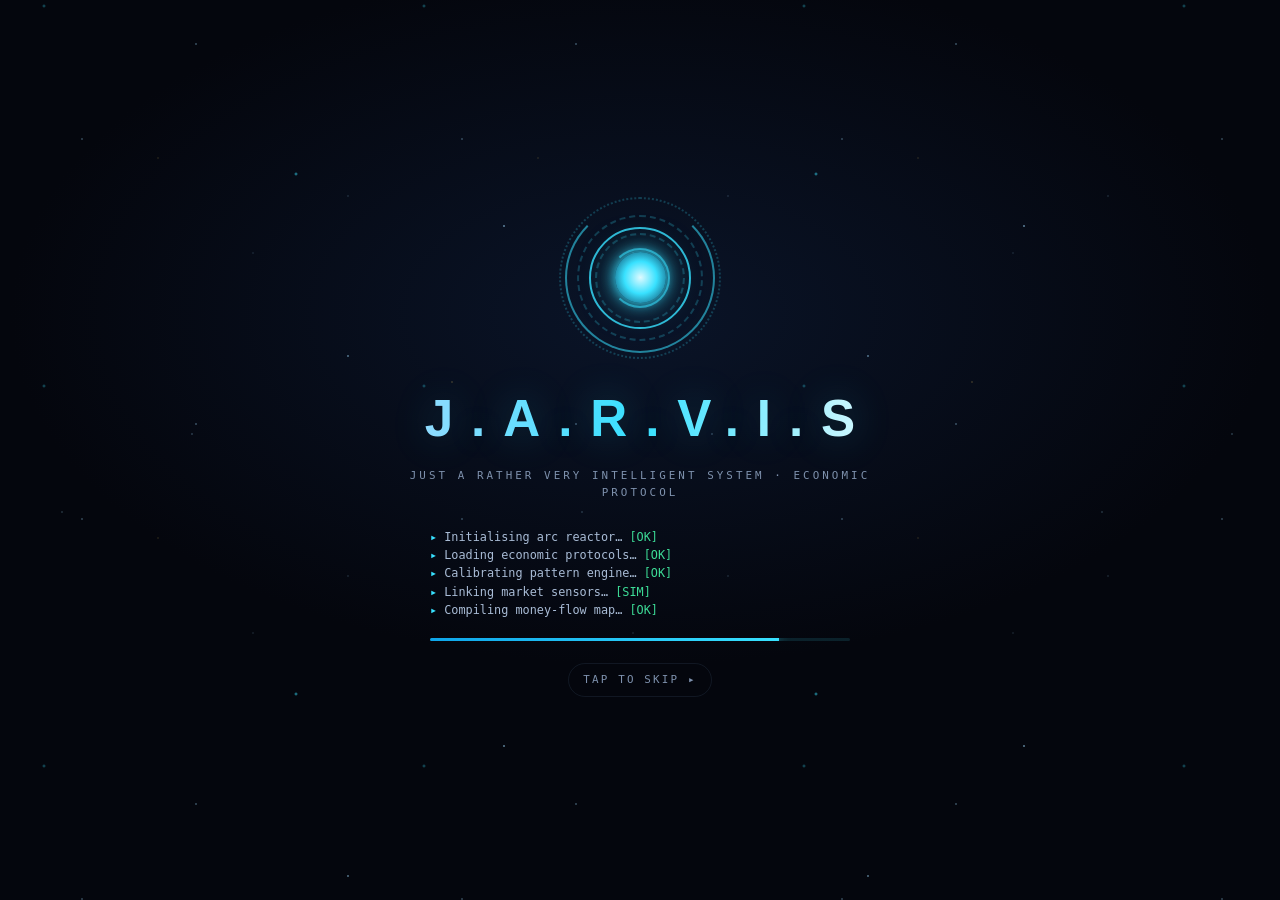
==== commit 50cff0fb: "Add market-today intent + real market tape; de-greedy the glossary regex Reported from real use: "Wh" ====
--- a/index.html
+++ b/index.html
@@ -543,6 +543,7 @@
 <script src="js/sunday.js"></script>
 <script src="js/provenance.js"></script>
 <script src="js/live.js"></script>
+<script src="js/market.js"></script>
 <script src="js/brain.js"></script>
 <script src="js/scenario.js"></script>
 <script src="js/jarvis.js"></script>
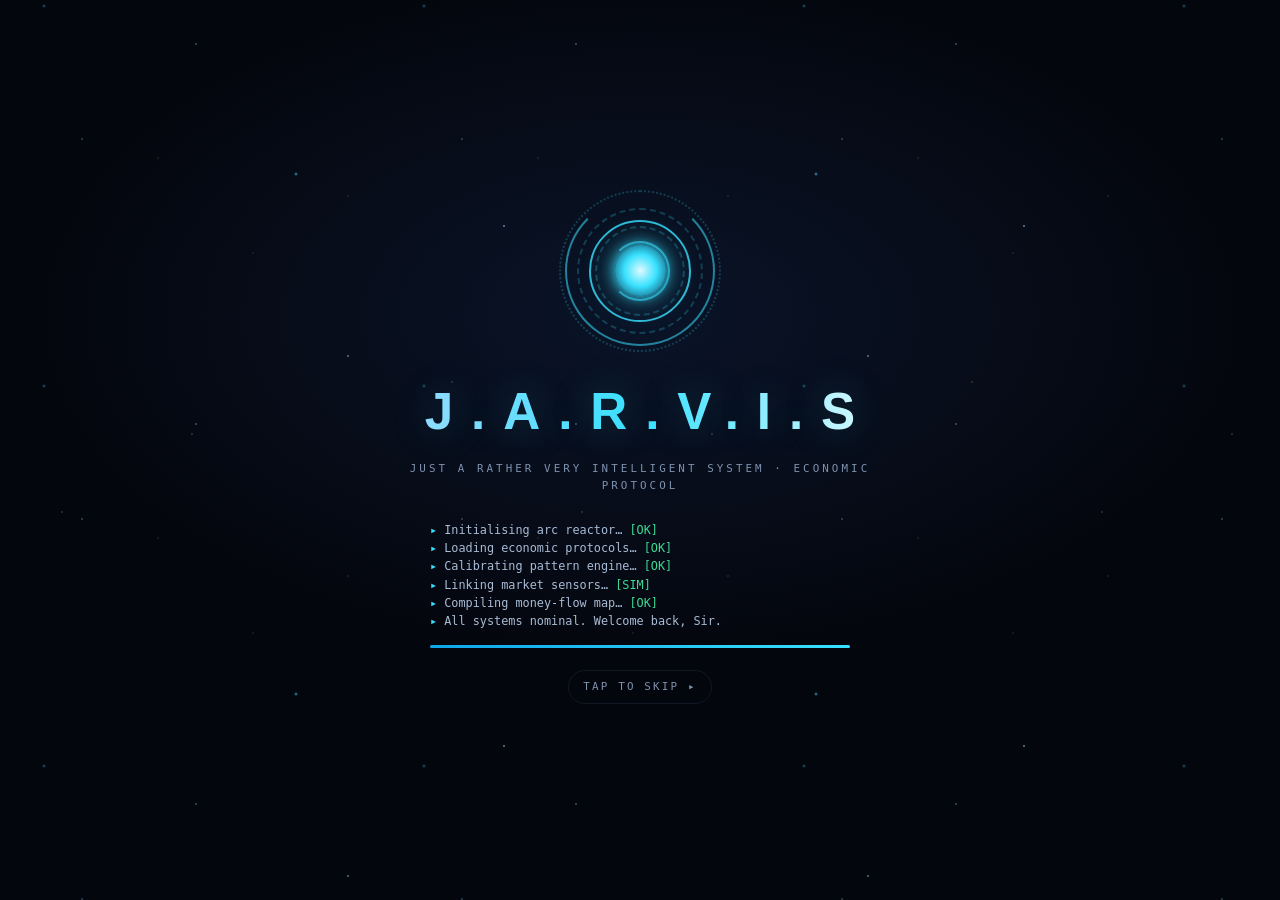
==== commit c98fc611: "Add opt-in local model assist (ORD-1511 seam): route-only, never answers User has qwen2.5-coder:14b " ====
--- a/index.html
+++ b/index.html
@@ -544,6 +544,7 @@
 <script src="js/provenance.js"></script>
 <script src="js/live.js"></script>
 <script src="js/market.js"></script>
+<script src="js/local-llm.js"></script>
 <script src="js/brain.js"></script>
 <script src="js/scenario.js"></script>
 <script src="js/jarvis.js"></script>
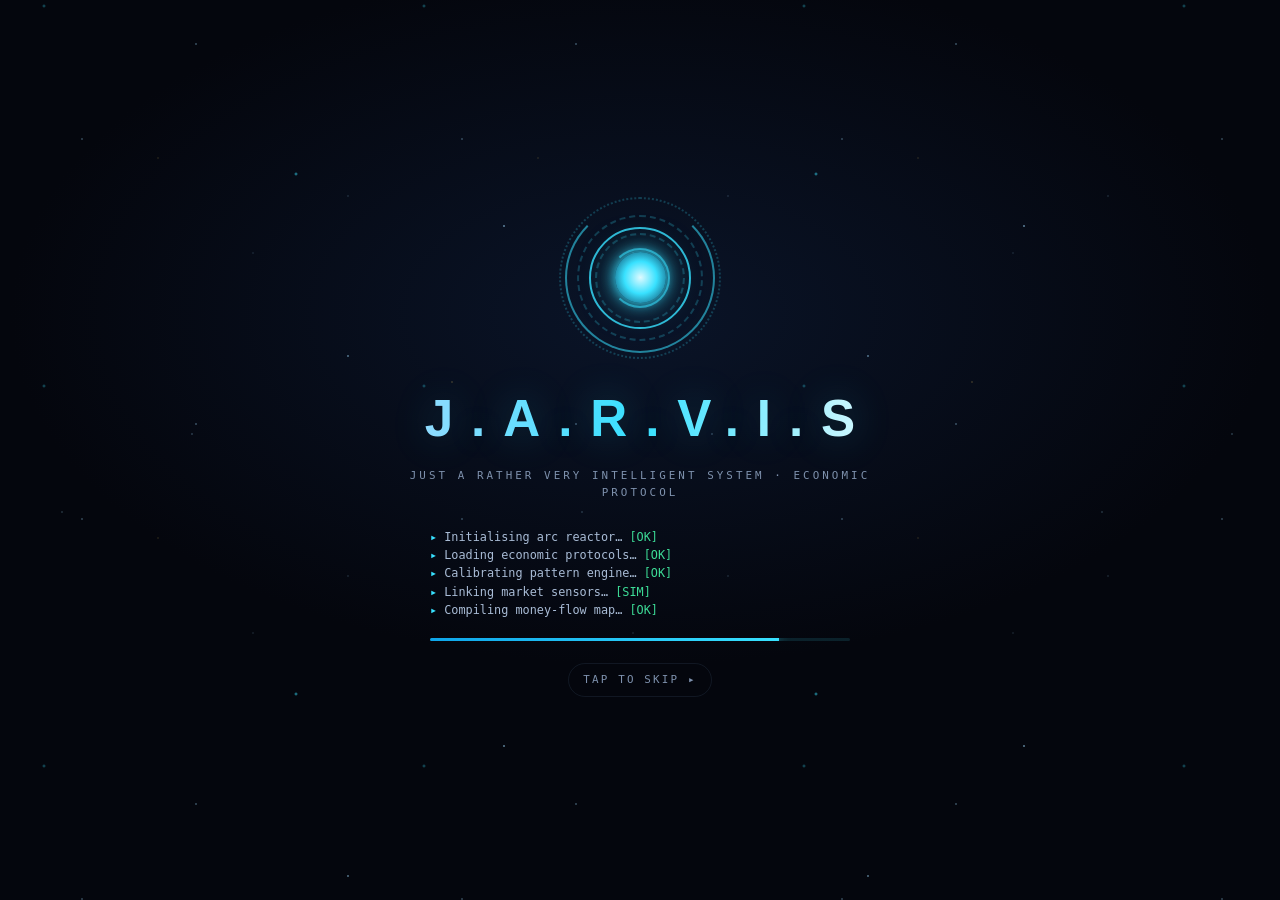
==== commit 710c28bd: "Anti-fraud: stock-picking answer must disclose an invented corpus Caught from a screenshot of real u" ====
--- a/index.html
+++ b/index.html
@@ -213,6 +213,11 @@
       <!-- ============ VIEW: INTEL FEED ============ -->
       <section id="view-intel" class="view" aria-label="Intelligence feed">
         <div class="toolbar glass reveal">
+          <div class="region-toggle" id="regionToggle" role="tablist" aria-label="Filter news by region">
+            <button class="region-btn active" data-region="all" role="tab" aria-selected="true">ALL</button>
+            <button class="region-btn" data-region="india" role="tab" aria-selected="false"><span class="region-flag">🇮🇳</span> INDIA</button>
+            <button class="region-btn" data-region="global" role="tab" aria-selected="false"><span class="region-flag">🌐</span> GLOBAL</button>
+          </div>
           <div class="chip-row" id="intelFilters" role="tablist" aria-label="Filter news by category"></div>
           <div class="toolbar-right">
             <label class="search-box" for="intelSearch">
--- a/css/main.css
+++ b/css/main.css
@@ -445,6 +445,27 @@
 /* ---------- toolbar / intel ---------- */
 .toolbar{ display:flex; align-items:center; justify-content:space-between; gap:14px; padding:14px 16px; flex-wrap:wrap; }
 .toolbar-right{ display:flex; gap:10px; align-items:center; flex-wrap:wrap; }
+
+/* Region toggle (India / Global) */
+.region-toggle{
+  display:flex; gap:0; border-radius:99px; overflow:hidden;
+  border:1px solid var(--glass-line-soft); background:rgba(8,13,26,.45);
+  margin-right:8px; flex-shrink:0;
+}
+.region-btn{
+  font-family:var(--f-mono); font-size:.66rem; letter-spacing:.1em;
+  padding:8px 16px; color:var(--txt-2); background:transparent; border:none;
+  cursor:pointer; transition:all var(--t-fast) var(--ease-out);
+  display:flex; align-items:center; gap:5px; white-space:nowrap;
+  border-right:1px solid var(--glass-line-soft);
+}
+.region-btn:last-child{ border-right:none; }
+.region-btn:hover{ color:var(--cyan); background:rgba(56,225,255,.06); }
+.region-btn.active{
+  color:#03202b; background:linear-gradient(135deg,#7deaff,var(--cyan));
+  font-weight:700; box-shadow:0 0 18px rgba(56,225,255,.35);
+}
+.region-flag{ font-size:.85rem; line-height:1; }
 .search-box{
   display:flex; align-items:center; gap:8px; padding:0 13px; height:44px; border-radius:var(--r-md);
   border:1px solid var(--glass-line-soft); background:rgba(8,13,26,.45); transition:all var(--t-fast); min-width:250px;
